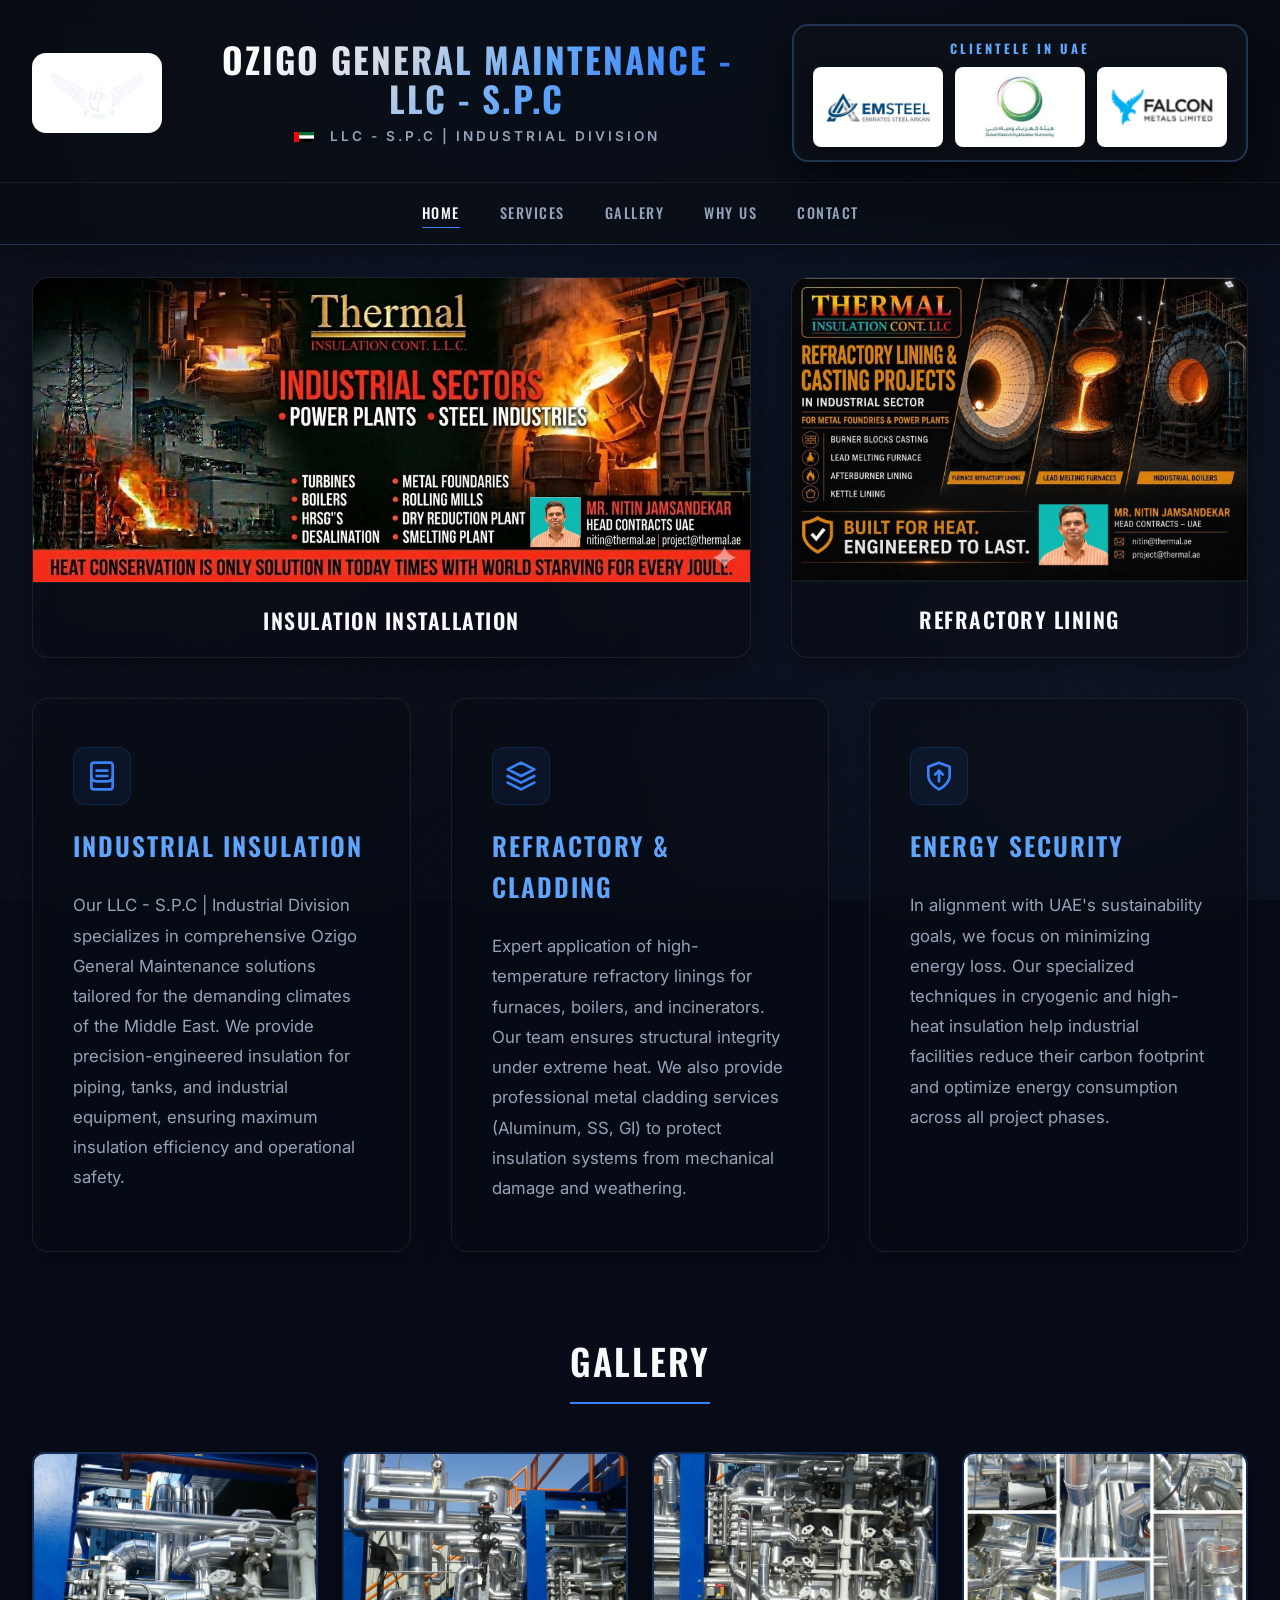
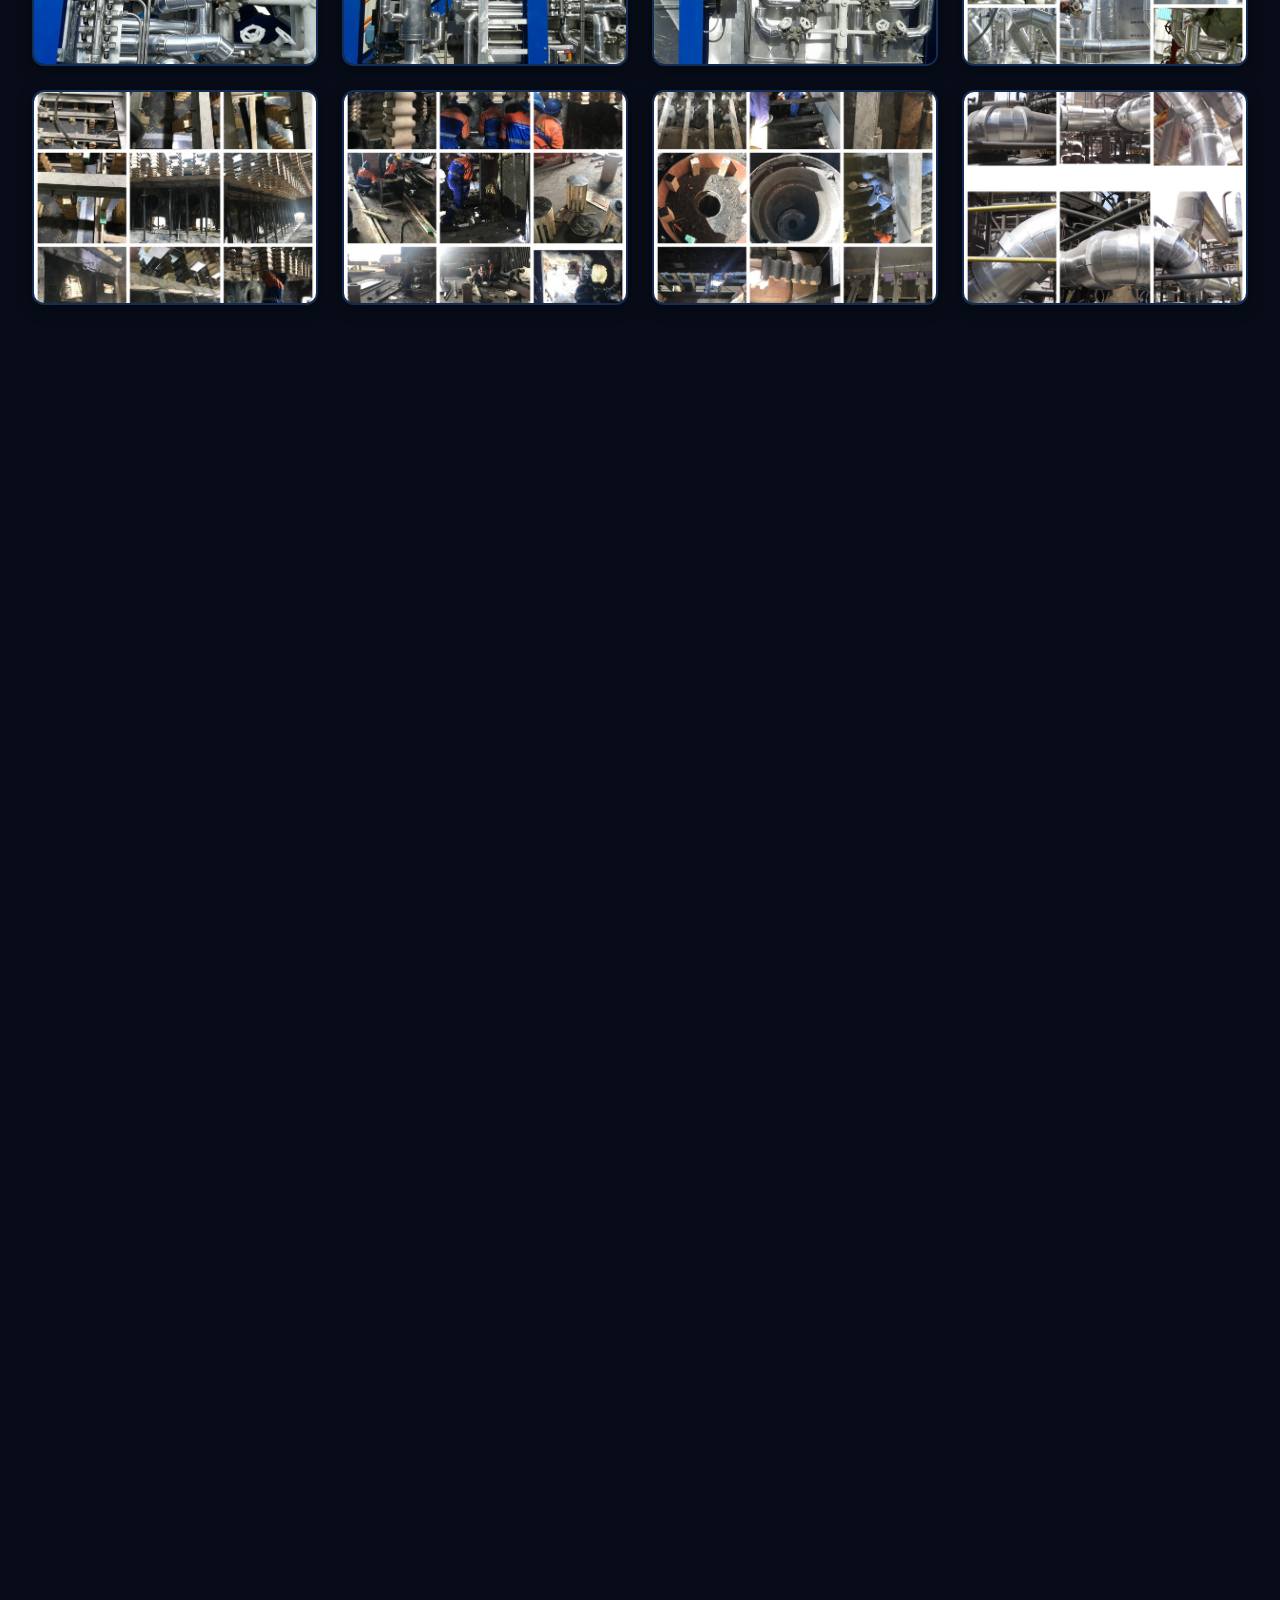
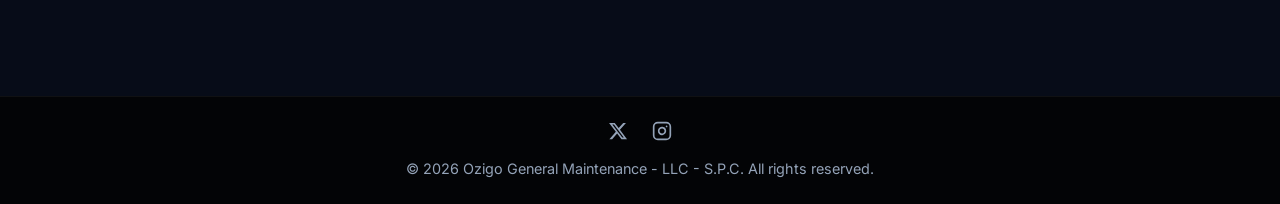
==== index.html @ 001d4d8a "Initialize Ozigo Website with Navy, Steel Blue, and Silver theme" ====
<!DOCTYPE html>
<html lang="en">
<head>
  <meta charset="UTF-8" />
  <meta name="viewport" content="width=device-width, initial-scale=1.0" />
  <meta name="description" content="Ozigo General Maintenance - LLC - S.P.C. Industrial Division. Premier specialists in industrial insulation, metal cladding, and refractory linings across Dubai, Sharjah, and Abu Dhabi." />
  <meta name="keywords" content="Ozigo General Maintenance, Refractory Lining UAE, Nitin Jamsandekar, Metal Cladding Sharjah, Industrial Insulation Abu Dhabi, Energy Security UAE" />
  <link rel="canonical" href="https://ozigo-projects-uae.vercel.app/" />
  
  <!-- Open Graph / Social -->
  <meta property="og:title" content="Ozigo General Maintenance - LLC - S.P.C — Leading UAE Industrial Projects" />
  <meta property="og:description" content="Specialists in precision industrial insulation, cladding, and refractory linings for energy security." />
  <meta property="og:url" content="https://ozigo-projects-uae.vercel.app/" />
  <meta property="og:type" content="website" />
  
  <script type="application/ld+json">
  {
    "@context": "https://schema.org",
    "@type": "LocalBusiness",
    "name": "Ozigo General Maintenance - LLC - S.P.C",
    "description": "Specialists in insulation installation, cladding, and refractory linings in the UAE.",
    "url": "https://ozigo-projects-uae.vercel.app/",
    "telephone": "+971-58-576-4602",
    "address": {
      "@type": "PostalAddress",
      "addressLocality": "Abu Dhabi",
      "addressCountry": "AE"
    },
    "founder": {
      "@type": "Person",
      "name": "Nitin Chandrakant Jamsandekar"
    }
  }
  </script>
  
  <title>Ozigo General Maintenance - LLC - S.P.C — UAE Projects</title>
  <link rel="preconnect" href="https://fonts.googleapis.com">
  <link rel="preconnect" href="https://fonts.gstatic.com" crossorigin>
  <link href="https://fonts.googleapis.com/css2?family=Inter:wght@300;400;500;600;700&family=Oswald:wght@400;600;700&family=Playfair+Display:ital,wght@0,400;0,600;1,400&display=swap" rel="stylesheet">
  <link rel="stylesheet" href="styles.css" />
  <link rel="icon" type="image/jpeg" href="images/ozigo-logo.png" />
</head>
<body>

  <!-- HEADER -->
  <header class="site-header">
    <div class="container header-inner">
      <div class="logo-circle">
        <img src="images/ozigo-logo.png" alt="Ozigo General Maintenance - LLC - S.P.C logo" />
      </div>
      <div class="header-text">
        <h1 class="company-name">Ozigo General Maintenance - LLC - S.P.C</h1>
        <div class="division-title">
          <span class="flag-badge"><svg class="uae-flag" xmlns="http://www.w3.org/2000/svg" viewBox="0 0 24 12" width="20" height="10" style="display: inline-block; vertical-align: middle; margin-right: 6px; border-radius: 1px; box-shadow: 0 1px 2px rgba(0,0,0,0.15);"><rect width="24" height="12" fill="#fff"/><rect x="6" width="18" height="4" fill="#00732F"/><rect x="6" y="8" width="18" height="4" fill="#000000"/><rect width="6" height="12" fill="#FF0000"/></svg></span> LLC - S.P.C | Industrial Division
        </div>
      </div>
      <div class="clientele-box">
        <h2 class="clientele-title">CLIENTELE IN UAE</h2>
        <div class="clientele-logos">
          <img src="images/emsteel.jpg" alt="EMSTEEL" class="logo-emsteel" />
          <img src="images/dewa.png" alt="Dubai Electricity & Water Authority (DEWA)" class="logo-dewa" />
          <img src="images/falcon.png" alt="Falcon Metals" class="logo-falcon" />
        </div>
      </div>
    </div>
    <nav class="main-nav container">
      <a href="#home">Home</a>
      <a href="#services">Services</a>
      <a href="#gallery">Gallery</a>
      <a href="#why-us">Why Us</a>
      <a href="#contact">Contact</a>
    </nav>
  </header>

  <!-- BANNERS -->
  <section id="home" class="banners">
    <article class="banner banner-1">
      <div class="banner-img-wrap">
        <img src="insulation.jpg" alt="" aria-hidden="true" class="banner-img-bg" />
        <img src="insulation.jpg" alt="Industrial pipe insulation installation in UAE" class="banner-img" />
      </div>
      <h2>Insulation Installation</h2>
    </article>

    <article class="banner banner-2">
      <div class="banner-img-wrap">
        <img src="refractory.jpg" alt="" aria-hidden="true" class="banner-img-bg" />
        <img src="refractory.jpg" alt="High-temperature refractory lining for industrial furnaces" class="banner-img" />
      </div>
      <h2>Refractory Lining</h2>
    </article>
  </section>

  <!-- EXPERTISE SECTION -->
  <section id="services" class="expertise-details container reveal">
    <div class="expertise-grid">
      <div class="expertise-item">
        <div class="expertise-icon">
          <svg viewBox="0 0 24 24" width="32" height="32" fill="none" stroke="currentColor" stroke-width="2" stroke-linecap="round" stroke-linejoin="round">
            <path d="M4 12V4c0-1.1.9-2 2-2h12c1.1 0 2 .9 2 2v8M4 12c0 2.2 1.8 4 4 4h8c2.2 0 4-1.8 4-4M4 12v8c0 1.1.9 2 2 2h12c1.1 0 2-.9 2-2v-8" />
            <line x1="8" y1="8" x2="16" y2="8" />
            <line x1="8" y1="12" x2="16" y2="12" />
          </svg>
        </div>
        <h3>Industrial Insulation</h3>
        <p>Our LLC - S.P.C | Industrial Division specializes in comprehensive Ozigo General Maintenance solutions tailored for the demanding climates of the Middle East. We provide precision-engineered insulation for piping, tanks, and industrial equipment, ensuring maximum insulation efficiency and operational safety.</p>
      </div>
      <div class="expertise-item">
        <div class="expertise-icon">
          <svg viewBox="0 0 24 24" width="32" height="32" fill="none" stroke="currentColor" stroke-width="2" stroke-linecap="round" stroke-linejoin="round">
            <path d="M12 2L2 7l10 5 10-5-10-5zM2 17l10 5 10-5M2 12l10 5 10-5" />
          </svg>
        </div>
        <h3>Refractory & Cladding</h3>
        <p>Expert application of high-temperature refractory linings for furnaces, boilers, and incinerators. Our team ensures structural integrity under extreme heat. We also provide professional metal cladding services (Aluminum, SS, GI) to protect insulation systems from mechanical damage and weathering.</p>
      </div>
      <div class="expertise-item">
        <div class="expertise-icon">
          <svg viewBox="0 0 24 24" width="32" height="32" fill="none" stroke="currentColor" stroke-width="2" stroke-linecap="round" stroke-linejoin="round">
            <path d="M12 22s8-4 8-10V5l-8-3-8 3v7c0 6 8 10 8 10z" />
            <path d="M12 8v8M9 11l3-3 3 3" />
          </svg>
        </div>
        <h3>Energy Security</h3>
        <p>In alignment with UAE's sustainability goals, we focus on minimizing energy loss. Our specialized techniques in cryogenic and high-heat insulation help industrial facilities reduce their carbon footprint and optimize energy consumption across all project phases.</p>
      </div>
    </div>
  </section>

  <!-- GALLERY SECTION -->
  <section id="gallery" class="project-gallery container reveal">
    <h2 class="gallery-title">Gallery</h2>
    <div class="gallery-grid">
      <div class="gallery-item">
        <img src="images/insuapp1.jpeg" alt="Pipe Insulation Cladding" />
      </div>
      <div class="gallery-item">
        <img src="images/insuapp2.jpeg" alt="Ductwork Cladding" />
      </div>
      <div class="gallery-item">
        <img src="images/insuapp3.jpeg" alt="High-Temp Insulation" />
      </div>
      <div class="gallery-item">
        <img src="images/insuapp4.jpeg" alt="Vessel & Tank Insulation" />
      </div>
      <div class="gallery-item">
        <img src="images/insuapp5.jpeg" alt="Industrial Heat Shielding" />
      </div>
      <div class="gallery-item">
        <img src="images/insuapp6.jpeg" alt="Cryogenic Insulation" />
      </div>
      <div class="gallery-item">
        <img src="images/insuapp7.jpeg" alt="Refractory Backing Layer" />
      </div>
      <div class="gallery-item">
        <img src="images/insuapp8.jpeg" alt="Quality Inspection" />
      </div>
    </div>
  </section>

  <!-- WHY CHOOSE US -->
  <section id="why-us" class="why-us container reveal">
    <h2>Why Choose Us?</h2>
    <ul class="why-bullets">
      <li>
        <div class="bullet-icon">
          <svg viewBox="0 0 24 24" width="16" height="16" fill="none" stroke="currentColor" stroke-width="3" stroke-linecap="round" stroke-linejoin="round">
            <polyline points="20 6 9 17 4 12"></polyline>
          </svg>
        </div>
        <div class="bullet-content">
          <span class="bullet-title">Technical Precision:</span> Every project is executed following international standards (ASTM/BS) ensuring long-term durability and performance.
        </div>
      </li>
      <li>
        <div class="bullet-icon">
          <svg viewBox="0 0 24 24" width="16" height="16" fill="none" stroke="currentColor" stroke-width="3" stroke-linecap="round" stroke-linejoin="round">
            <polyline points="20 6 9 17 4 12"></polyline>
          </svg>
        </div>
        <div class="bullet-content">
          <span class="bullet-title">Regional Expertise:</span> Deep understanding of the UAE industrial landscape, from Sharjah to Abu Dhabi, providing localized logistics and support.
        </div>
      </li>
      <li>
        <div class="bullet-icon">
          <svg viewBox="0 0 24 24" width="16" height="16" fill="none" stroke="currentColor" stroke-width="3" stroke-linecap="round" stroke-linejoin="round">
            <polyline points="20 6 9 17 4 12"></polyline>
          </svg>
        </div>
        <div class="bullet-content">
          <span class="bullet-title">Safety First:</span> Strict adherence to HSE protocols, ensuring that all site work is performed with zero-incident goals.
        </div>
      </li>
    </ul>
  </section>

  <!-- WRITE-UP -->
  <section class="write-up reveal">
    <blockquote class="message">
      <svg class="quote-icon" viewBox="0 0 24 24" width="40" height="40" fill="currentColor">
        <path d="M14.017 21v-7.391c0-5.704 3.731-9.57 8.983-10.609l.995 2.151c-2.432.918-3.995 2.638-3.995 5.849h4v10h-9.983zm-14.017 0v-7.391c0-5.704 3.748-9.57 9-10.609l.996 2.154c-2.433.917-4 2.636-4 5.846h4v10h-10z"/>
      </svg>
      <p>
        In an era where global energy security is fragile and <em>"every joule counts,"</em>
        the strategic implementation of insulation, cladding, and refractory linings is no longer
        just a maintenance requirement &mdash; it is a critical
        <span class="emph">economic and environmental imperative.</span>
      </p>
      <footer class="attribution">
        <span class="attribution-line"></span>
        Nitin Jamsandekar
      </footer>
    </blockquote>
  </section>

  <!-- STATISTICS BAR -->
  <section class="stats-bar container reveal">
    <div class="stats-grid">
      <div class="stat-item">
        <span class="stat-number">20+</span>
        <span class="stat-label">Years in UAE</span>
      </div>
      <div class="stat-divider"></div>
      <div class="stat-item">
        <span class="stat-number">100%</span>
        <span class="stat-label">HSE Compliance</span>
      </div>
      <div class="stat-divider"></div>
      <div class="stat-item">
        <span class="stat-number">100%</span>
        <span class="stat-label">Trained Crew</span>
      </div>
    </div>
  </section>

  <!-- CONTACTS / BUSINESS CARDS -->
  <section id="contact" class="contacts reveal">
    <div class="business-card">
      <img src="nitin-jamsandekar.jpg" alt="Mr. Nitin Jamsandekar" class="card-photo" />
      <div class="card-info">
        <h3>Mr. Nitin Jamsandekar</h3>
        <p class="card-role">Head — Contracts, UAE</p>
        <p class="card-contact">
          <svg viewBox="0 0 24 24" width="14" height="14" fill="none" stroke="currentColor" stroke-width="2" stroke-linecap="round" stroke-linejoin="round" class="contact-icon">
            <path d="M4 4h16c1.1 0 2 .9 2 2v12c0 1.1-.9 2-2 2H4c-1.1 0-2-.9-2-2V6c0-1.1.9-2 2-2z"></path>
            <polyline points="22,6 12,13 2,6"></polyline>
          </svg>
          <a href="mailto:Nitin.cj@ozigo-uae.com">Nitin.cj@ozigo-uae.com</a>
        </p>
      </div>
    </div>

    <div class="business-card">
      <img src="images/ozigo-logo.png" alt="Ozigo General Maintenance - LLC - S.P.C" class="card-photo card-photo-logo" />
      <div class="card-info">
        <h3>Project Coordinator</h3>
        <p class="card-role">Administrative Accountant</p>
        <p class="card-contact">
          <svg viewBox="0 0 24 24" width="14" height="14" fill="none" stroke="currentColor" stroke-width="2" stroke-linecap="round" stroke-linejoin="round" class="contact-icon">
            <path d="M4 4h16c1.1 0 2 .9 2 2v12c0 1.1-.9 2-2 2H4c-1.1 0-2-.9-2-2V6c0-1.1.9-2 2-2z"></path>
            <polyline points="22,6 12,13 2,6"></polyline>
          </svg>
          <a href="mailto:project@ozigo-uae.com">project@ozigo-uae.com</a>
        </p>
      </div>
    </div>
  </section>


  <!-- FOOTER -->
  <footer class="site-footer">
    <div class="footer-socials">
      <a href="https://x.com/OzigoMaintenance" target="_blank" rel="noopener" aria-label="X (Twitter)">
        <svg viewBox="0 0 24 24" width="20" height="20" fill="currentColor">
          <path d="M18.244 2.25h3.308l-7.227 8.26 8.502 11.24H16.17l-5.214-6.817L4.99 21.75H1.68l7.73-8.835L1.254 2.25H8.08l4.713 6.231zm-1.161 17.52h1.833L7.084 4.126H5.117z"/>
        </svg>
      </a>
      <a href="https://www.instagram.com/ozigomaintenance/" target="_blank" rel="noopener" aria-label="Instagram">
        <svg viewBox="0 0 24 24" width="20" height="20" fill="none" stroke="currentColor" stroke-width="2" stroke-linecap="round" stroke-linejoin="round">
          <rect x="2" y="2" width="20" height="20" rx="5" ry="5"></rect>
          <path d="M16 11.37A4 4 0 1 1 12.63 8 4 4 0 0 1 16 11.37z"></path>
          <line x1="17.5" y1="6.5" x2="17.51" y2="6.5"></line>
        </svg>
      </a>
    </div>
    <p>&copy; <span id="year"></span> Ozigo General Maintenance - LLC - S.P.C. All rights reserved.</p>
  </footer>

  <!-- SCROLL TO TOP -->
  <button id="scrollToTop" class="scroll-to-top" aria-label="Scroll to top">
    <svg viewBox="0 0 24 24" width="24" height="24">
      <path d="M12 4l-8 8h6v8h4v-8h6z" fill="currentColor"/>
    </svg>
  </button>

  <script>
    document.getElementById('year').textContent = new Date().getFullYear();
    
    // Smooth scroll and active link highlights
    const navLinks = document.querySelectorAll('.main-nav a');
    const sections = document.querySelectorAll('section[id]');

    navLinks.forEach(anchor => {
      anchor.addEventListener('click', function(e) {
        e.preventDefault();
        const targetId = this.getAttribute('href');
        const targetSection = document.querySelector(targetId);
        
        if (targetSection) {
          window.scrollTo({
            top: targetSection.offsetTop - 20, // small padding at the top
            behavior: 'smooth'
          });
        }
      });
    });

    // IntersectionObserver for active section highlights on scroll
    const observerOptions = {
      root: null,
      rootMargin: '-20% 0px -60% 0px',
      threshold: 0
    };

    const observer = new IntersectionObserver((entries) => {
      entries.forEach(entry => {
        if (entry.isIntersecting) {
          const id = entry.target.getAttribute('id');
          navLinks.forEach(link => {
            if (link.getAttribute('href') === `#${id}`) {
              link.classList.add('active');
            } else {
              link.classList.remove('active');
            }
          });
        }
      });
    }, observerOptions);

    sections.forEach(section => observer.observe(section));

    // Scroll to top functionality
    const scrollTopBtn = document.getElementById('scrollToTop');
    window.addEventListener('scroll', () => {
      if (window.scrollY > 300) {
        scrollTopBtn.classList.add('show');
      } else {
        scrollTopBtn.classList.remove('show');
      }
    });
    
    scrollTopBtn.addEventListener('click', () => {
      window.scrollTo({
        top: 0,
        behavior: 'smooth'
      });
    });

    // Reveal animation observer
    const revealObserver = new IntersectionObserver((entries) => {
      entries.forEach(entry => {
        if (entry.isIntersecting) {
          entry.target.classList.add('active');
        }
      });
    }, { threshold: 0.1 });

    document.querySelectorAll('.reveal').forEach(el => revealObserver.observe(el));

    // Interactive Card Spotlight Glow Follower
    document.querySelectorAll('.banner, .expertise-item, .business-card').forEach(card => {
      card.addEventListener('mousemove', e => {
        const rect = card.getBoundingClientRect();
        const x = e.clientX - rect.left;
        const y = e.clientY - rect.top;
        card.style.setProperty('--mouse-x', `${x}px`);
        card.style.setProperty('--mouse-y', `${y}px`);
      });
    });

    // Lightbox Functionality
    const lightbox = document.getElementById('lightbox');
    const lightboxImg = document.getElementById('lightbox-img');
    const lightboxCaption = document.getElementById('lightbox-caption');
    const closeBtn = document.querySelector('.lightbox-close');

    document.querySelectorAll('.gallery-item').forEach(item => {
      item.addEventListener('click', () => {
        const img = item.querySelector('img');
        const caption = img.alt;
        lightboxImg.src = img.src;
        lightboxImg.alt = img.alt;
        lightboxCaption.textContent = caption;
        lightbox.classList.add('show');
      });
    });

    closeBtn.addEventListener('click', () => {
      lightbox.classList.remove('show');
    });

    lightbox.addEventListener('click', (e) => {
      if (e.target === lightbox || e.target === closeBtn) {
        lightbox.classList.remove('show');
      }
    });
  </script>

  <!-- GALLERY LIGHTBOX -->
  <div id="lightbox" class="lightbox">
    <span class="lightbox-close">&times;</span>
    <img class="lightbox-content" id="lightbox-img" alt="" />
    <div id="lightbox-caption" class="lightbox-caption"></div>
  </div>
</body>
</html>
---- styles.css ----
/* === Design System & Variables === */
:root {
  --bg-deep: #070c18;
  --bg-panel: rgba(10, 18, 36, 0.75);
  --bg-card: rgba(16, 28, 54, 0.5);
  --border-soft: rgba(255, 255, 255, 0.06);
  --border-accent: rgba(96, 165, 250, 0.25);
  --text-main: #f8fafc;
  --text-dim: #94a3b8;
  --accent: #3b82f6;         /* Ozigo Steel Blue Accent */
  --accent-bright: #60a5fa;  /* Vibrant Steel Blue Accent */
  --accent-glow: rgba(59, 130, 246, 0.15);
  --font-sans: 'Inter', -apple-system, BlinkMacSystemFont, "Segoe UI", Roboto, sans-serif;
  --font-header: 'Oswald', sans-serif;
  --font-serif: 'Playfair Display', Georgia, serif;
  --transition-smooth: all 0.4s cubic-bezier(0.16, 1, 0.3, 1);
}

/* === Reset & Base === */
* {
  box-sizing: border-box;
  margin: 0;
  padding: 0;
}

html {
  scroll-behavior: smooth;
}

/* Custom Scrollbar */
::-webkit-scrollbar {
  width: 10px;
}

::-webkit-scrollbar-track {
  background: #04060c;
}

::-webkit-scrollbar-thumb {
  background: rgba(59, 130, 246, 0.25);
  border-radius: 5px;
  border: 2px solid #04060c;
  transition: var(--transition-smooth);
}

::-webkit-scrollbar-thumb:hover {
  background: rgba(59, 130, 246, 0.5);
}

body {
  font-family: var(--font-sans);
  background-color: #070c18;
  background-image: 
    radial-gradient(circle at 50% -20%, rgba(59, 130, 246, 0.12) 0%, transparent 55%),
    radial-gradient(circle at 15% 40%, rgba(148, 163, 184, 0.03) 0%, transparent 45%),
    radial-gradient(circle at 85% 75%, rgba(96, 165, 250, 0.05) 0%, transparent 50%),
    url("data:image/svg+xml,%3Csvg viewBox='0 0 250 250' xmlns='http://www.w3.org/2000/svg'%3E%3Cfilter id='noise'%3E%3CfeTurbulence type='fractalNoise' baseFrequency='0.8' numOctaves='3' stitchTiles='stitch'/%3E%3C/filter%3E%3Crect width='100%25' height='100%25' filter='url(%23noise)' opacity='0.02'/%3E%3C/svg%3E");
  background-attachment: fixed;
  color: var(--text-main);
  line-height: 1.6;
  min-height: 100vh;
  overflow-x: hidden;
}

h1, h2, h3, h4 {
  font-family: var(--font-header);
  font-weight: 600;
  letter-spacing: 1px;
}

/* === Layout container === */
.container {
  max-width: 1400px;
  width: 100%;
  margin: 0 auto;
  padding: 0 2rem;
}

/* === Header & Navigation === */
.site-header {
  background: rgba(8, 11, 16, 0.65);
  backdrop-filter: blur(12px);
  -webkit-backdrop-filter: blur(12px);
  border-bottom: 1px solid var(--border-accent);
  padding: 1.5rem 0 1rem;
  box-shadow: 0 4px 30px rgba(0, 0, 0, 0.5);
}

.header-inner {
  display: flex;
  align-items: center;
  justify-content: space-between;
  gap: 2rem;
}

.logo-circle {
  width: 130px;
  height: 80px;
  border-radius: 14px;
  border: 2px solid rgba(255, 255, 255, 0.1);
  overflow: hidden;
  flex-shrink: 0;
  background: #ffffff;
  display: flex;
  align-items: center;
  justify-content: center;
  transition: var(--transition-smooth);
}

.logo-circle:hover {
  border-color: var(--accent);
  box-shadow: 0 0 20px rgba(59, 130, 246, 0.3);
}

.logo-circle img {
  height: 80%;
  width: auto;
  object-fit: contain;
  display: block;
}

.header-text {
  display: flex;
  flex-direction: column;
  align-items: center;
  text-align: center;
}

.company-name {
  background: linear-gradient(135deg, #ffffff 10%, #cbd5e1 35%, #60a5fa 60%, #3b82f6 85%, #1d4ed8 100%);
  -webkit-background-clip: text;
  -webkit-text-fill-color: transparent;
  color: var(--accent);
  font-size: 2.2rem;
  letter-spacing: 2px;
  text-transform: uppercase;
  margin-bottom: 0.25rem;
  font-weight: 800;
  line-height: 1.1;
  font-family: var(--font-header);
  display: inline-block;
  text-align: center;
  transition: var(--transition-smooth);
}

.company-name:hover {
  text-shadow: 0 0 25px rgba(59, 130, 246, 0.3);
}

.division-title {
  font-family: var(--font-sans);
  font-weight: 600;
  font-size: 0.85rem;
  letter-spacing: 3px;
  text-transform: uppercase;
  line-height: 1.2;
  margin-top: 0.25rem;
  display: inline-flex;
  align-items: center;
  gap: 0.6rem;
  color: var(--text-dim);
}

.flag-badge {
  font-size: 1.25rem;
  vertical-align: middle;
  line-height: 1;
}

/* === Hero Intro Section === */
.hero-section {
  padding-top: 4.5rem;
  padding-bottom: 1.5rem;
}

.hero-intro {
  text-align: center;
  max-width: 960px;
  margin: 0 auto 3.5rem;
}

.hero-eyebrow {
  font-family: var(--font-header);
  font-size: 1rem;
  color: var(--accent);
  text-transform: uppercase;
  letter-spacing: 4px;
  margin-bottom: 0.85rem;
  display: inline-block;
  font-weight: 600;
}

.hero-main-text {
  font-size: 1.45rem;
  color: var(--text-main);
  line-height: 1.6;
  font-family: var(--font-sans);
  font-weight: 300;
  letter-spacing: 0.5px;
  text-shadow: 0 2px 10px rgba(0, 0, 0, 0.4);
}

.main-nav {
  display: flex;
  justify-content: center;
  gap: 2.5rem;
  margin-top: 1.25rem;
  border-top: 1px solid rgba(255, 255, 255, 0.06);
  padding-top: 0.85rem;
}

.main-nav a {
  color: var(--text-dim);
  text-decoration: none;
  font-family: var(--font-header);
  text-transform: uppercase;
  letter-spacing: 1.5px;
  font-size: 0.9rem;
  font-weight: 500;
  position: relative;
  padding: 0.25rem 0;
  transition: color 0.3s ease;
}

.main-nav a::after {
  content: "";
  position: absolute;
  bottom: 0;
  left: 0;
  width: 0;
  height: 1px;
  background: var(--accent);
  transition: width 0.3s ease;
}

.main-nav a:hover,
.main-nav a.active {
  color: var(--text-main);
}

.main-nav a:hover::after,
.main-nav a.active::after {
  width: 100%;
}

/* === Banners === */
.banners {
  display: grid;
  grid-template-columns: 2.357fr 1.499fr;
  gap: 2.5rem;
  padding: 2rem 2rem;
  max-width: 1400px;
  margin: 0 auto;
}

.banner {
  background: rgba(8, 11, 16, 0.45);
  backdrop-filter: blur(12px);
  -webkit-backdrop-filter: blur(12px);
  border: 1px solid rgba(255, 255, 255, 0.08);
  border-radius: 16px;
  overflow: hidden;
  box-shadow: 0 10px 30px rgba(0,0,0,0.4);
  display: flex;
  flex-direction: column;
  transition: var(--transition-smooth);
}

.banner:hover {
  transform: translateY(-6px);
  border-color: rgba(96, 165, 250, 0.45);
  box-shadow: 0 15px 45px -10px rgba(59, 130, 246, 0.28), 0 0 20px -5px rgba(148, 163, 184, 0.18);
  background: rgba(16, 28, 54, 0.55);
}

.banner-img-wrap {
  width: 100%;
  background: transparent;
  position: relative;
  overflow: hidden;
  border-radius: 16px 16px 0 0;
}

.banner-img {
  width: 100%;
  height: auto;
  display: block;
  z-index: 1;
  position: relative;
  border-radius: 16px 16px 0 0;
  transition: transform 0.6s cubic-bezier(0.16, 1, 0.3, 1);
}

.banner:hover .banner-img {
  transform: scale(1.04);
}

.banner:hover .banner-img {
  transform: scale(1.04);
}

.banner-img-bg {
  position: absolute;
  inset: 0;
  width: 100%;
  height: 100%;
  object-fit: cover;
  filter: blur(25px) brightness(0.7) saturate(1.2);
  transform: scale(1.3);
  z-index: 0;
  pointer-events: none;
}

.banner h2 {
  padding: 1.25rem;
  font-size: 1.35rem;
  letter-spacing: 1.5px;
  text-transform: uppercase;
  border-top: 1px solid var(--border-soft);
  text-align: center;
  color: var(--text-main);
  transition: var(--transition-smooth);
}

/* === Services / Expertise === */
.expertise-details {
  padding: 0.5rem 2rem 2rem;
}

.expertise-grid {
  display: grid;
  grid-template-columns: repeat(auto-fit, minmax(320px, 1fr));
  gap: 2.5rem;
}

.expertise-item {
  background: rgba(8, 11, 16, 0.45);
  backdrop-filter: blur(12px);
  -webkit-backdrop-filter: blur(12px);
  border: 1px solid rgba(255, 255, 255, 0.08);
  border-radius: 16px;
  padding: 3rem 2.5rem;
  box-shadow: 0 10px 30px rgba(0, 0, 0, 0.3);
  transition: var(--transition-smooth);
}

.expertise-item:hover {
  transform: translateY(-5px);
  border-color: rgba(96, 165, 250, 0.45);
  box-shadow: 0 15px 40px -10px rgba(59, 130, 246, 0.28), 0 0 20px -5px rgba(148, 163, 184, 0.18);
  background: rgba(16, 28, 54, 0.55);
}

.expertise-icon {
  color: var(--accent);
  margin-bottom: 1.25rem;
  display: inline-flex;
  align-items: center;
  justify-content: center;
  background: rgba(59, 130, 246, 0.08);
  padding: 0.75rem;
  border-radius: 12px;
  border: 1px solid rgba(59, 130, 246, 0.15);
  transition: var(--transition-smooth);
}

.expertise-item:hover .expertise-icon {
  color: var(--accent-bright);
  background: rgba(59, 130, 246, 0.15);
  border-color: var(--accent-bright);
  transform: scale(1.05);
}

.expertise-item h3 {
  color: var(--accent-bright);
  font-size: 1.6rem;
  margin-bottom: 1.5rem;
  text-transform: uppercase;
  letter-spacing: 2px;
}

.expertise-item p {
  color: var(--text-dim);
  font-size: 1.05rem;
  line-height: 1.8;
}

/* === Why Choose Us === */
.why-us {
  text-align: center;
  padding: 1rem 2rem 3rem;
}

.why-us h2 {
  display: inline-flex;
  align-items: center;
  justify-content: center;
  gap: 0.85rem;
  margin-bottom: 2rem;
  font-family: var(--font-header);
  font-size: 2.25rem;
  color: var(--text-main);
  text-transform: uppercase;
  letter-spacing: 2px;
  padding-bottom: 12px;
  border-bottom: 2px solid var(--accent);
}

.why-logo {
  height: 2.5rem;
  width: auto;
  border-radius: 6px;
  box-shadow: 0 0 12px rgba(59, 130, 246, 0.2);
}

.why-bullets {
  list-style-type: none;
  max-width: 960px;
  margin: 0 auto;
  padding: 0;
  display: flex;
  flex-direction: column;
  gap: 1.75rem;
}

.why-bullets li {
  display: flex;
  align-items: flex-start;
  gap: 1.5rem;
  padding: 1.75rem 2.25rem;
  background: rgba(8, 11, 16, 0.45);
  backdrop-filter: blur(12px);
  -webkit-backdrop-filter: blur(12px);
  border: 1px solid rgba(255, 255, 255, 0.08);
  border-radius: 16px;
  box-shadow: 0 8px 24px rgba(0,0,0,0.3);
  transition: var(--transition-smooth);
  text-align: left;
}

.why-bullets li:hover {
  transform: translateY(-4px);
  border-color: rgba(96, 165, 250, 0.4);
  box-shadow: 0 12px 35px rgba(59, 130, 246, 0.12);
  background: rgba(16, 28, 54, 0.55);
}

.bullet-icon {
  color: var(--accent);
  display: inline-flex;
  align-items: center;
  justify-content: center;
  background: rgba(59, 130, 246, 0.08);
  padding: 0.4rem;
  border-radius: 50%;
  border: 1px solid rgba(59, 130, 246, 0.15);
  flex-shrink: 0;
  margin-top: 0.15rem;
  transition: var(--transition-smooth);
}

.why-bullets li:hover .bullet-icon {
  color: #070c18;
  background: var(--accent-bright);
  border-color: var(--accent-bright);
  transform: scale(1.15) rotate(10deg);
  box-shadow: 0 0 15px rgba(59, 130, 246, 0.4);
}

.bullet-content {
  font-size: 1.05rem;
  color: var(--text-main);
  line-height: 1.7;
}

.bullet-title {
  color: var(--accent-bright);
  font-weight: 600;
  text-transform: uppercase;
  font-family: var(--font-header);
  margin-right: 0.75rem;
  letter-spacing: 1px;
}

/* === Testimonial / Write-up === */
.write-up {
  background:
    radial-gradient(ellipse at top right, rgba(59, 130, 246, 0.15) 0%, rgba(148, 163, 184, 0.05) 50%, transparent 100%),
    var(--bg-panel);
  border: 1px solid var(--border-soft);
  border-left: 4px solid var(--accent);
  border-radius: 16px;
  padding: 3.5rem 4rem 2.5rem;
  max-width: 1400px;
  margin: 0 auto 2rem;
  width: calc(100% - 4rem);
  box-shadow: 0 10px 30px rgba(0,0,0,0.4);
}

.message {
  position: relative;
}

.quote-icon {
  color: rgba(59, 130, 246, 0.15);
  margin-bottom: 1.5rem;
  display: block;
  margin-left: auto;
  margin-right: auto;
}

.message::before {
  content: "\201C";
  font-family: var(--font-serif);
  font-size: 7rem;
  line-height: 0.8;
  color: var(--accent);
  position: absolute;
  top: -1.25rem;
  left: 0;
  opacity: 0.4;
  pointer-events: none;
}

.message p {
  font-family: var(--font-serif);
  font-size: 1.5rem;
  line-height: 1.7;
  color: #f1f5f9;
  padding-left: 4.5rem;
}

.message p em {
  font-style: italic;
  color: var(--accent-bright);
}

.message p .emph {
  color: var(--accent-bright);
  font-weight: 600;
  font-style: italic;
}

.attribution {
  margin-top: 2rem;
  display: flex;
  align-items: center;
  justify-content: flex-end;
  gap: 1rem;
  font-family: var(--font-header);
  font-size: 0.9rem;
  letter-spacing: 3px;
  text-transform: uppercase;
  color: var(--accent-bright);
  font-weight: 600;
}

.attribution-line {
  display: inline-block;
  width: 48px;
  height: 1px;
  background: var(--accent);
  opacity: 0.7;
}

/* === Contacts / Business Cards === */
.contacts {
  display: grid;
  grid-template-columns: 1fr 1fr;
  gap: 2.5rem;
  padding: 0 2rem 3rem;
  max-width: 1400px;
  margin: 0 auto;
}

.business-card {
  background: rgba(8, 11, 16, 0.45);
  backdrop-filter: blur(12px);
  -webkit-backdrop-filter: blur(12px);
  border: 1px solid rgba(255, 255, 255, 0.08);
  border-left: 4px solid var(--accent);
  border-radius: 14px;
  padding: 1.5rem;
  display: flex;
  align-items: center;
  gap: 1.5rem;
  box-shadow: 0 10px 30px rgba(0,0,0,0.4);
  transition: var(--transition-smooth);
}

.business-card:hover {
  transform: translateY(-4px);
  border-color: rgba(96, 165, 250, 0.45);
  box-shadow: 0 15px 40px -10px rgba(59, 130, 246, 0.28), 0 0 20px -5px rgba(148, 163, 184, 0.18);
  background: rgba(16, 28, 54, 0.55);
}

.card-photo {
  width: 85px;
  height: 85px;
  border-radius: 12px;
  object-fit: cover;
  border: 2px solid var(--accent);
  flex-shrink: 0;
  background: #0f172a;
}

.card-photo-logo {
  width: 100px;
  height: 85px;
  border-radius: 12px;
  object-fit: contain;
  border: 2px solid var(--accent);
  background: #ffffff;
  padding: 6px;
}

.card-info {
  flex: 1;
}

.card-info h3 {
  color: var(--text-main);
  font-size: 1.25rem;
  margin-bottom: 0.25rem;
}

.card-role {
  color: var(--accent-bright);
  font-size: 0.85rem;
  text-transform: uppercase;
  letter-spacing: 1px;
  margin-bottom: 0.5rem;
}

.card-contact {
  font-size: 0.95rem;
}

.card-contact a {
  color: var(--text-dim);
  text-decoration: none;
  border-bottom: 1px dotted rgba(255, 255, 255, 0.2);
  transition: var(--transition-smooth);
}

.contact-icon {
  display: inline-block;
  vertical-align: middle;
  margin-right: 0.5rem;
  color: var(--accent);
  transition: var(--transition-smooth);
}

.business-card:hover .contact-icon {
  color: var(--accent-bright);
  transform: translateY(-1px);
}

.card-contact a:hover {
  color: var(--accent-bright);
  border-bottom-color: var(--accent);
}

/* === Clientele Panel === */
.clientele-box {
  margin-left: auto;
  background: rgba(13, 18, 25, 0.9);
  border: 2px solid var(--border-accent);
  border-radius: 16px;
  padding: 0.8rem 1.2rem;
  display: flex;
  flex-direction: column;
  align-items: center;
  gap: 0.5rem;
  box-shadow: 0 15px 40px rgba(0, 0, 0, 0.6);
  max-width: 600px;
  transition: var(--transition-smooth);
}

.clientele-box:hover {
  border-color: var(--accent-bright);
  box-shadow: 0 0 30px rgba(59, 130, 246, 0.3);
  transform: translateY(-3px);
}

.clientele-title {
  font-family: var(--font-header);
  font-size: 0.8rem;
  font-weight: 700;
  letter-spacing: 3px;
  color: var(--accent-bright);
  text-transform: uppercase;
  margin: 0;
  text-align: center;
}

.clientele-logos {
  display: flex;
  align-items: center;
  justify-content: center;
  gap: 0.75rem;
  flex-wrap: nowrap;
}

.clientele-logos img {
  width: 130px;
  height: 80px;
  object-fit: contain;
  opacity: 1;
  transition: var(--transition-smooth);
  background: #ffffff;
  border-radius: 8px;
  border: 1px solid rgba(255, 255, 255, 0.2);
  box-shadow: 0 6px 15px rgba(0,0,0,0.4);
}

.clientele-logos img.logo-emsteel {
  padding: 8px 12px;
}

.clientele-logos img.logo-dewa {
  padding: 2px 4px;
}

.clientele-logos img.logo-falcon {
  padding: 8px 12px;
}

.clientele-logos img:hover {
  transform: scale(1.05);
  box-shadow: 0 12px 25px rgba(0,0,0,0.6);
  border-color: var(--accent);
}


/* === Scroll to Top Button === */
.scroll-to-top {
  position: fixed;
  bottom: 2rem;
  right: 2rem;
  width: 50px;
  height: 50px;
  background: var(--accent);
  color: #000;
  border: none;
  border-radius: 50%;
  cursor: pointer;
  display: flex;
  align-items: center;
  justify-content: center;
  box-shadow: 0 4px 15px rgba(0,0,0,0.4);
  opacity: 0;
  visibility: hidden;
  transition: var(--transition-smooth);
  z-index: 1000;
}

.scroll-to-top.show {
  opacity: 1;
  visibility: visible;
}

.scroll-to-top:hover {
  background: var(--accent-bright);
  transform: translateY(-4px) scale(1.05);
  box-shadow: 0 6px 20px rgba(59, 130, 246, 0.3);
}

.scroll-to-top svg {
  transition: transform 0.3s ease;
}

.scroll-to-top:hover svg {
  transform: translateY(-2px);
}

/* === Footer === */
.site-footer {
  background: #030406;
  color: var(--text-dim);
  text-align: center;
  padding: 1.5rem;
  font-size: 0.9rem;
  border-top: 1px solid rgba(255, 255, 255, 0.05);
}

.footer-socials {
  display: flex;
  justify-content: center;
  gap: 1.5rem;
  margin-bottom: 1rem;
}

.footer-socials a {
  color: var(--text-dim);
  transition: var(--transition-smooth);
  display: inline-flex;
  align-items: center;
  justify-content: center;
}

.footer-socials a:hover {
  color: var(--accent-bright);
  transform: scale(1.15);
}

/* === Section Scroll Offset === */
section {
  scroll-margin-top: 2rem;
}

/* === Mobile & Responsiveness === */
@media (max-width: 992px) {
  .header-inner {
    flex-direction: column;
    text-align: center;
    gap: 1.25rem;
  }
  .clientele-box {
    margin: 1rem auto 0;
    width: 100%;
    max-width: 500px;
  }
  .banners {
    grid-template-columns: 1fr;
    gap: 2rem;
    padding: 2rem 1.5rem;
  }
  .write-up {
    width: calc(100% - 3rem);
    padding: 2.5rem 2rem 2rem;
  }
  .message p {
    font-size: 1.25rem;
    padding-left: 0;
    margin-top: 2rem;
  }
  .message::before {
    font-size: 5rem;
    top: -2.5rem;
  }
  .contacts {
    grid-template-columns: 1fr;
    gap: 2rem;
    padding: 0 1.5rem 3rem;
  }
  .business-card {
    flex-direction: column;
    text-align: center;
    padding: 2rem 1.5rem;
  }
  .clientele-logos img {
    width: 100px;
    height: 65px;
  }
}

@media (max-width: 576px) {
  .division-title {
    font-size: 0.85rem;
    letter-spacing: 2px;
  }
  .company-name {
    font-size: 1.75rem;
    letter-spacing: 1px;
  }
  .main-nav {
    flex-wrap: wrap;
    gap: 0.8rem 1.2rem;
  }
}

/* === Project Gallery === */
.project-gallery {
  padding: 3rem 2rem 5rem;
  text-align: center;
}

.gallery-title {
  display: inline-flex;
  align-items: center;
  justify-content: center;
  margin-bottom: 3rem;
  font-family: var(--font-header);
  font-size: 2.25rem;
  color: var(--text-main);
  text-transform: uppercase;
  letter-spacing: 2px;
  padding-bottom: 12px;
  border-bottom: 2px solid var(--accent);
}

.gallery-grid {
  display: grid;
  grid-template-columns: repeat(4, 1fr);
  gap: 1.5rem;
}

@media (max-width: 992px) {
  .gallery-grid {
    grid-template-columns: repeat(2, 1fr);
  }
}

@media (max-width: 576px) {
  .gallery-grid {
    grid-template-columns: 1fr;
  }
}

.gallery-item {
  position: relative;
  border-radius: 12px;
  overflow: hidden;
  border: 2px solid rgba(59, 130, 246, 0.35); /* softer initial steel blue border */
  box-shadow: 0 4px 15px rgba(0, 0, 0, 0.4);
  aspect-ratio: 4 / 3; /* uniform shape */
  background: #000;
  transition: var(--transition-smooth);
  cursor: pointer;
}

.gallery-item img {
  width: 100%;
  height: 100%;
  object-fit: cover;
  display: block;
  transition: var(--transition-smooth);
}
.gallery-item:hover {
  transform: translateY(-5px) scale(1.02);
  border-color: var(--accent-bright);
  box-shadow: 0 8px 25px rgba(59, 130, 246, 0.3); /* glowing steel blue shadow */
}

.gallery-item:hover img {
  transform: scale(1.08);
}

/* === Scroll Reveal Animation === */
.reveal {
  opacity: 0;
  transform: translateY(20px);
  transition: opacity 0.8s cubic-bezier(0.16, 1, 0.3, 1), transform 0.8s cubic-bezier(0.16, 1, 0.3, 1);
}

.reveal.active {
  opacity: 1;
  transform: translateY(0);
}

/* === Card Spotlight Glow Follower === */
.banner, .expertise-item, .business-card {
  position: relative;
  overflow: hidden;
}

.banner::before, .expertise-item::before, .business-card::before {
  content: "";
  position: absolute;
  inset: 0;
  border-radius: inherit;
  background: radial-gradient(
    350px circle at var(--mouse-x, 0px) var(--mouse-y, 0px),
    rgba(59, 130, 246, 0.15),
    rgba(148, 163, 184, 0.08) 50%,
    transparent 100%
  );
  z-index: 0;
  opacity: 0;
  transition: opacity 0.5s ease;
  pointer-events: none;
}

.banner:hover::before, .expertise-item:hover::before, .business-card:hover::before {
  opacity: 1;
}

/* Ensure children are above the spotlight glow */
.banner-img-wrap, .banner h2,
.expertise-icon, .expertise-item h3, .expertise-item p,
.card-photo, .card-info {
  position: relative;
  z-index: 2;
}

/* === Gallery Lightbox === */
.lightbox {
  display: none;
  position: fixed;
  z-index: 9999;
  inset: 0;
  background-color: rgba(4, 6, 8, 0.95);
  backdrop-filter: blur(16px);
  -webkit-backdrop-filter: blur(16px);
  align-items: center;
  justify-content: center;
  flex-direction: column;
  opacity: 0;
  transition: opacity 0.4s ease;
}

.lightbox.show {
  display: flex;
  opacity: 1;
}

.lightbox-content {
  max-width: 85%;
  max-height: 80%;
  border-radius: 16px;
  border: 1px solid rgba(255, 255, 255, 0.1);
  box-shadow: 0 25px 50px -12px rgba(0, 0, 0, 0.5);
  transform: scale(0.95);
  transition: transform 0.4s cubic-bezier(0.16, 1, 0.3, 1);
}

.lightbox.show .lightbox-content {
  transform: scale(1);
}

.lightbox-close {
  position: absolute;
  top: 2rem;
  right: 2rem;
  color: var(--text-dim);
  font-size: 2.5rem;
  font-weight: 300;
  cursor: pointer;
  transition: var(--transition-smooth);
}

.lightbox-close:hover {
  color: var(--accent-bright);
  transform: scale(1.1);
}

.lightbox-caption {
  margin-top: 1.5rem;
  color: var(--text-main);
  font-family: var(--font-header);
  font-size: 1.1rem;
  letter-spacing: 1.5px;
  text-transform: uppercase;
}

/* === Diagnostic Glass Chamfer Sheen Sweep === */
.banner::after, .expertise-item::after, .business-card::after {
  content: "";
  position: absolute;
  top: 0;
  left: -150%;
  width: 50%;
  height: 100%;
  background: linear-gradient(
    90deg,
    transparent 0%,
    rgba(255, 255, 255, 0.08) 30%,
    rgba(255, 255, 255, 0.18) 50%,
    rgba(255, 255, 255, 0.08) 70%,
    transparent 100%
  );
  transform: skewX(-25deg);
  transition: none;
  z-index: 3;
  pointer-events: none;
}

.banner:hover::after, .expertise-item:hover::after, .business-card:hover::after {
  left: 150%;
  transition: left 0.85s cubic-bezier(0.16, 1, 0.3, 1);
}

/* === Statistics Bar Section === */
.stats-bar {
  margin-top: 1.5rem;
  margin-bottom: 2.5rem;
}

.stats-grid {
  display: flex;
  align-items: center;
  justify-content: space-around;
  background: rgba(8, 11, 16, 0.45);
  backdrop-filter: blur(12px);
  -webkit-backdrop-filter: blur(12px);
  border: 1px solid rgba(255, 255, 255, 0.08);
  border-radius: 16px;
  padding: 2rem;
  box-shadow: 0 10px 40px -10px rgba(0, 0, 0, 0.5), 0 0 1px 1px rgba(255, 255, 255, 0.05) inset;
}

.stat-item {
  display: flex;
  flex-direction: column;
  align-items: center;
  text-align: center;
}

.stat-number {
  font-family: var(--font-header);
  font-size: 2.75rem;
  color: var(--accent-bright);
  font-weight: 700;
  line-height: 1;
  margin-bottom: 0.5rem;
  text-shadow: 0 0 15px rgba(59, 130, 246, 0.25);
}

.stat-label {
  font-size: 0.85rem;
  color: var(--text-dim);
  text-transform: uppercase;
  letter-spacing: 1.5px;
  font-weight: 500;
}

.stat-divider {
  width: 1px;
  height: 44px;
  background: rgba(255, 255, 255, 0.08);
}

@media (max-width: 768px) {
  .stats-grid {
    flex-direction: column;
    gap: 2rem;
  }
  .stat-divider {
    display: none;
  }
}
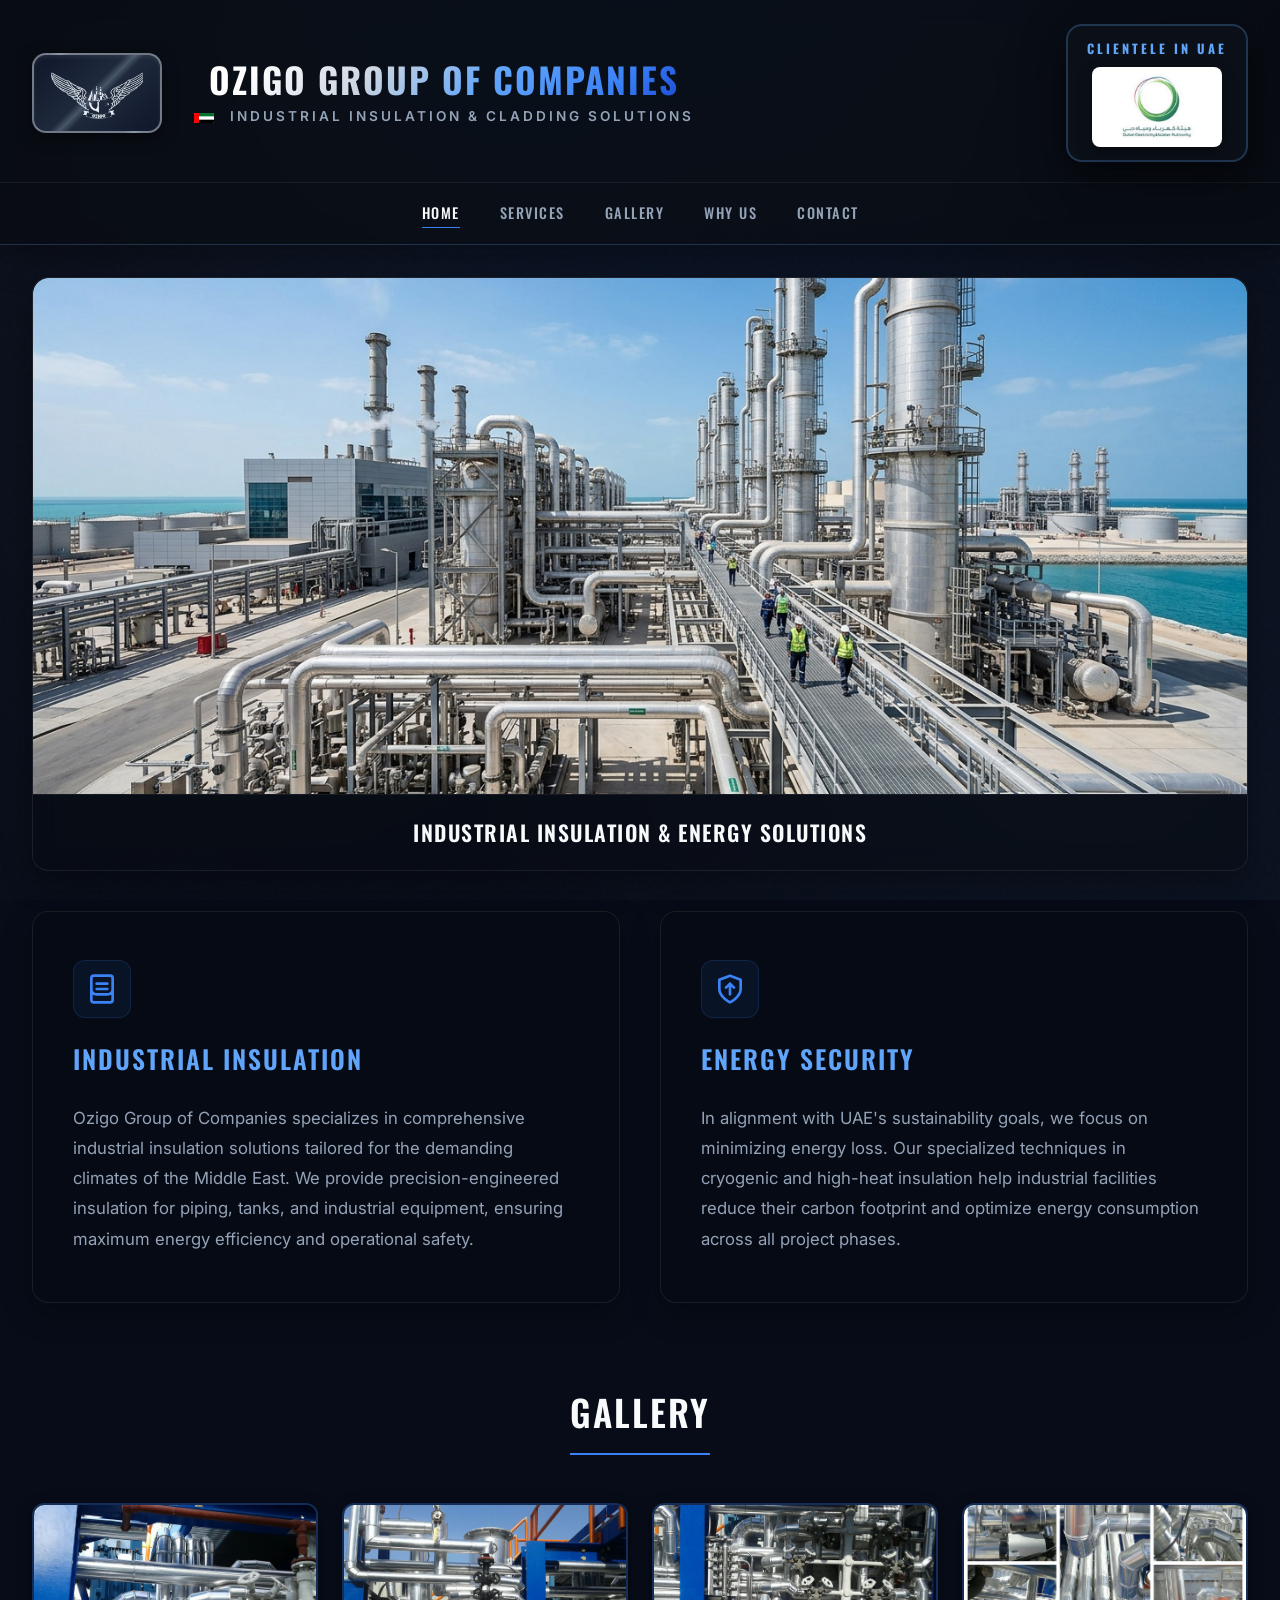
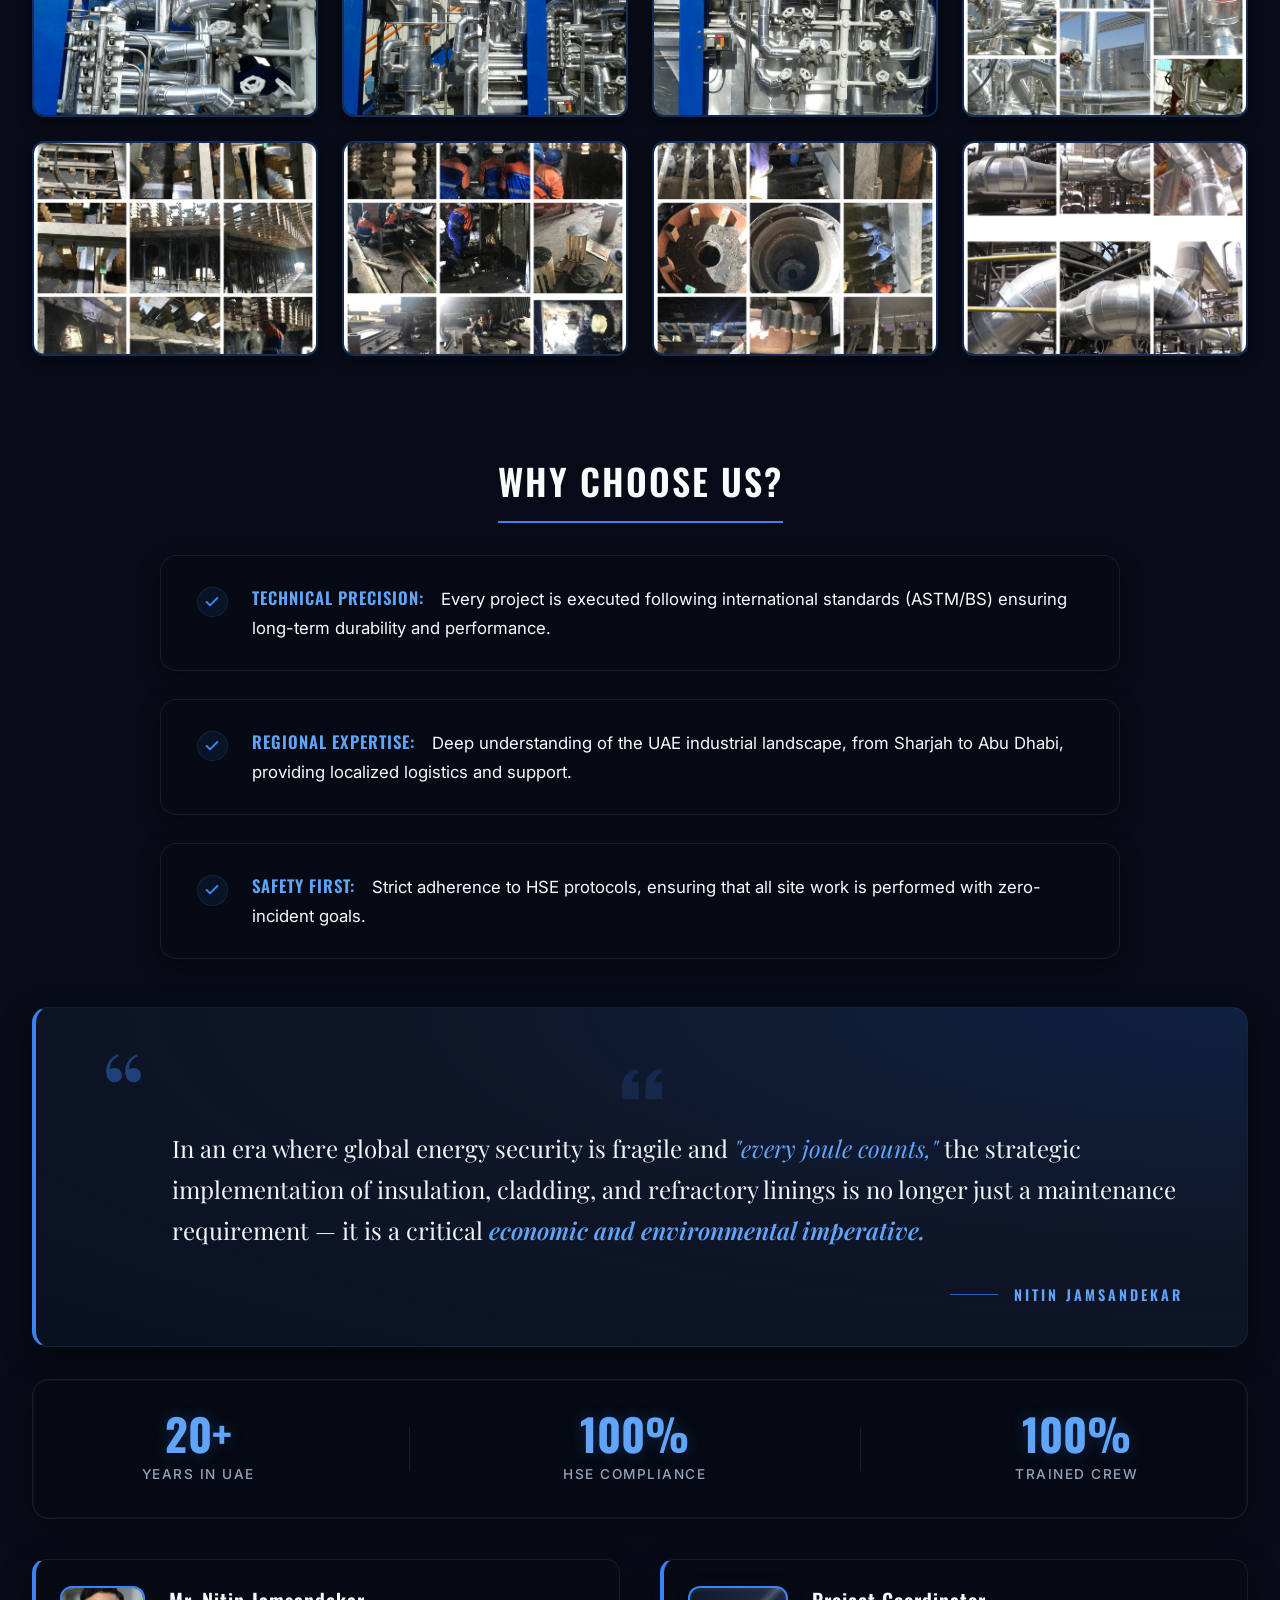
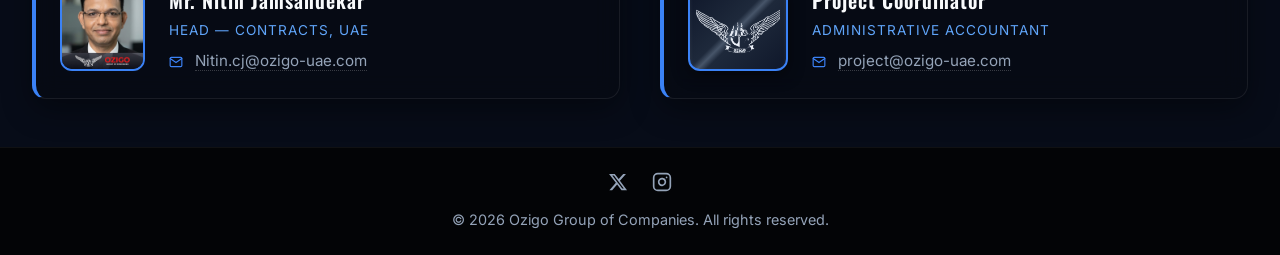
==== commit 8a023424: "Rebrand to Ozigo Group of Companies, clean clienteles, hide refractory, and use a professional, resp" ====
--- a/index.html
+++ b/index.html
@@ -3,13 +3,13 @@
 <head>
   <meta charset="UTF-8" />
   <meta name="viewport" content="width=device-width, initial-scale=1.0" />
-  <meta name="description" content="Ozigo General Maintenance - LLC - S.P.C. Industrial Division. Premier specialists in industrial insulation, metal cladding, and refractory linings across Dubai, Sharjah, and Abu Dhabi." />
-  <meta name="keywords" content="Ozigo General Maintenance, Refractory Lining UAE, Nitin Jamsandekar, Metal Cladding Sharjah, Industrial Insulation Abu Dhabi, Energy Security UAE" />
+  <meta name="description" content="Ozigo Group of Companies. Premier specialists in industrial insulation, metal cladding, and energy conservation across Dubai, Sharjah, and Abu Dhabi." />
+  <meta name="keywords" content="Ozigo Group of Companies, Nitin Jamsandekar, Metal Cladding Sharjah, Industrial Insulation Abu Dhabi, Energy Security UAE" />
   <link rel="canonical" href="https://ozigo-projects-uae.vercel.app/" />
   
   <!-- Open Graph / Social -->
-  <meta property="og:title" content="Ozigo General Maintenance - LLC - S.P.C — Leading UAE Industrial Projects" />
-  <meta property="og:description" content="Specialists in precision industrial insulation, cladding, and refractory linings for energy security." />
+  <meta property="og:title" content="Ozigo Group of Companies — Leading UAE Industrial Projects" />
+  <meta property="og:description" content="Specialists in precision industrial insulation, cladding, and energy conservation solutions." />
   <meta property="og:url" content="https://ozigo-projects-uae.vercel.app/" />
   <meta property="og:type" content="website" />
   
@@ -17,8 +17,8 @@
   {
     "@context": "https://schema.org",
     "@type": "LocalBusiness",
-    "name": "Ozigo General Maintenance - LLC - S.P.C",
-    "description": "Specialists in insulation installation, cladding, and refractory linings in the UAE.",
+    "name": "Ozigo Group of Companies",
+    "description": "Specialists in insulation installation, cladding, and energy conservation in the UAE.",
     "url": "https://ozigo-projects-uae.vercel.app/",
     "telephone": "+971-58-576-4602",
     "address": {
@@ -33,7 +33,7 @@
   }
   </script>
   
-  <title>Ozigo General Maintenance - LLC - S.P.C — UAE Projects</title>
+  <title>Ozigo Group of Companies — UAE Projects</title>
   <link rel="preconnect" href="https://fonts.googleapis.com">
   <link rel="preconnect" href="https://fonts.gstatic.com" crossorigin>
   <link href="https://fonts.googleapis.com/css2?family=Inter:wght@300;400;500;600;700&family=Oswald:wght@400;600;700&family=Playfair+Display:ital,wght@0,400;0,600;1,400&display=swap" rel="stylesheet">
@@ -46,20 +46,18 @@
   <header class="site-header">
     <div class="container header-inner">
       <div class="logo-circle">
-        <img src="images/ozigo-logo.png" alt="Ozigo General Maintenance - LLC - S.P.C logo" />
+        <img src="images/ozigo-logo.png" alt="Ozigo Group of Companies logo" />
       </div>
       <div class="header-text">
-        <h1 class="company-name">Ozigo General Maintenance - LLC - S.P.C</h1>
+        <h1 class="company-name">Ozigo Group of Companies</h1>
         <div class="division-title">
-          <span class="flag-badge"><svg class="uae-flag" xmlns="http://www.w3.org/2000/svg" viewBox="0 0 24 12" width="20" height="10" style="display: inline-block; vertical-align: middle; margin-right: 6px; border-radius: 1px; box-shadow: 0 1px 2px rgba(0,0,0,0.15);"><rect width="24" height="12" fill="#fff"/><rect x="6" width="18" height="4" fill="#00732F"/><rect x="6" y="8" width="18" height="4" fill="#000000"/><rect width="6" height="12" fill="#FF0000"/></svg></span> LLC - S.P.C | Industrial Division
+          <span class="flag-badge"><svg class="uae-flag" xmlns="http://www.w3.org/2000/svg" viewBox="0 0 24 12" width="20" height="10" style="display: inline-block; vertical-align: middle; margin-right: 6px; border-radius: 1px; box-shadow: 0 1px 2px rgba(0,0,0,0.15);"><rect width="24" height="12" fill="#fff"/><rect x="6" width="18" height="4" fill="#00732F"/><rect x="6" y="8" width="18" height="4" fill="#000000"/><rect width="6" height="12" fill="#FF0000"/></svg></span> Industrial Insulation & Cladding Solutions
         </div>
       </div>
       <div class="clientele-box">
         <h2 class="clientele-title">CLIENTELE IN UAE</h2>
         <div class="clientele-logos">
-          <img src="images/emsteel.jpg" alt="EMSTEEL" class="logo-emsteel" />
           <img src="images/dewa.png" alt="Dubai Electricity & Water Authority (DEWA)" class="logo-dewa" />
-          <img src="images/falcon.png" alt="Falcon Metals" class="logo-falcon" />
         </div>
       </div>
     </div>
@@ -76,13 +74,13 @@
   <section id="home" class="banners">
     <article class="banner banner-1">
       <div class="banner-img-wrap">
-        <img src="insulation.jpg" alt="" aria-hidden="true" class="banner-img-bg" />
-        <img src="insulation.jpg" alt="Industrial pipe insulation installation in UAE" class="banner-img" />
-      </div>
-      <h2>Insulation Installation</h2>
+        <img src="images/desalination_plant.jpg" alt="" aria-hidden="true" class="banner-img-bg" />
+        <img src="images/desalination_plant.jpg" alt="Industrial thermal desalination and power plant piping installation in UAE" class="banner-img" />
+      </div>
+      <h2>Industrial Insulation & Energy Solutions</h2>
     </article>
 
-    <article class="banner banner-2">
+    <article class="banner banner-2" style="display: none;">
       <div class="banner-img-wrap">
         <img src="refractory.jpg" alt="" aria-hidden="true" class="banner-img-bg" />
         <img src="refractory.jpg" alt="High-temperature refractory lining for industrial furnaces" class="banner-img" />
@@ -103,9 +101,9 @@
           </svg>
         </div>
         <h3>Industrial Insulation</h3>
-        <p>Our LLC - S.P.C | Industrial Division specializes in comprehensive Ozigo General Maintenance solutions tailored for the demanding climates of the Middle East. We provide precision-engineered insulation for piping, tanks, and industrial equipment, ensuring maximum insulation efficiency and operational safety.</p>
-      </div>
-      <div class="expertise-item">
+        <p>Ozigo Group of Companies specializes in comprehensive industrial insulation solutions tailored for the demanding climates of the Middle East. We provide precision-engineered insulation for piping, tanks, and industrial equipment, ensuring maximum energy efficiency and operational safety.</p>
+      </div>
+      <div class="expertise-item" style="display: none;">
         <div class="expertise-icon">
           <svg viewBox="0 0 24 24" width="32" height="32" fill="none" stroke="currentColor" stroke-width="2" stroke-linecap="round" stroke-linejoin="round">
             <path d="M12 2L2 7l10 5 10-5-10-5zM2 17l10 5 10-5M2 12l10 5 10-5" />
@@ -252,7 +250,7 @@
     </div>
 
     <div class="business-card">
-      <img src="images/ozigo-logo.png" alt="Ozigo General Maintenance - LLC - S.P.C" class="card-photo card-photo-logo" />
+      <img src="images/ozigo-logo.png" alt="Ozigo Group of Companies" class="card-photo card-photo-logo" />
       <div class="card-info">
         <h3>Project Coordinator</h3>
         <p class="card-role">Administrative Accountant</p>
@@ -284,7 +282,7 @@
         </svg>
       </a>
     </div>
-    <p>&copy; <span id="year"></span> Ozigo General Maintenance - LLC - S.P.C. All rights reserved.</p>
+    <p>&copy; <span id="year"></span> Ozigo Group of Companies. All rights reserved.</p>
   </footer>
 
   <!-- SCROLL TO TOP -->
--- a/styles.css
+++ b/styles.css
@@ -97,10 +97,11 @@
   width: 130px;
   height: 80px;
   border-radius: 14px;
-  border: 2px solid rgba(255, 255, 255, 0.1);
+  border: 2px solid rgba(226, 232, 240, 0.45);
   overflow: hidden;
   flex-shrink: 0;
-  background: #ffffff;
+  background: linear-gradient(135deg, #0f172a 0%, #1e293b 45%, #475569 50%, #1e293b 55%, #0f172a 100%);
+  box-shadow: inset 0 2px 4px rgba(255, 255, 255, 0.08), 0 4px 15px rgba(0, 0, 0, 0.5);
   display: flex;
   align-items: center;
   justify-content: center;
@@ -246,7 +247,7 @@
 /* === Banners === */
 .banners {
   display: grid;
-  grid-template-columns: 2.357fr 1.499fr;
+  grid-template-columns: 1fr;
   gap: 2.5rem;
   padding: 2rem 2rem;
   max-width: 1400px;
@@ -275,6 +276,7 @@
 
 .banner-img-wrap {
   width: 100%;
+  aspect-ratio: 2.35 / 1;
   background: transparent;
   position: relative;
   overflow: hidden;
@@ -283,7 +285,8 @@
 
 .banner-img {
   width: 100%;
-  height: auto;
+  height: 100%;
+  object-fit: cover;
   display: block;
   z-index: 1;
   position: relative;
@@ -611,7 +614,8 @@
   border-radius: 12px;
   object-fit: contain;
   border: 2px solid var(--accent);
-  background: #ffffff;
+  background: linear-gradient(135deg, #0f172a 0%, #1e293b 45%, #475569 50%, #1e293b 55%, #0f172a 100%);
+  box-shadow: inset 0 2px 4px rgba(255, 255, 255, 0.08), 0 4px 15px rgba(0, 0, 0, 0.5);
   padding: 6px;
 }
 
@@ -826,6 +830,9 @@
     grid-template-columns: 1fr;
     gap: 2rem;
     padding: 2rem 1.5rem;
+  }
+  .banner-img-wrap {
+    aspect-ratio: 16 / 9;
   }
   .write-up {
     width: calc(100% - 3rem);
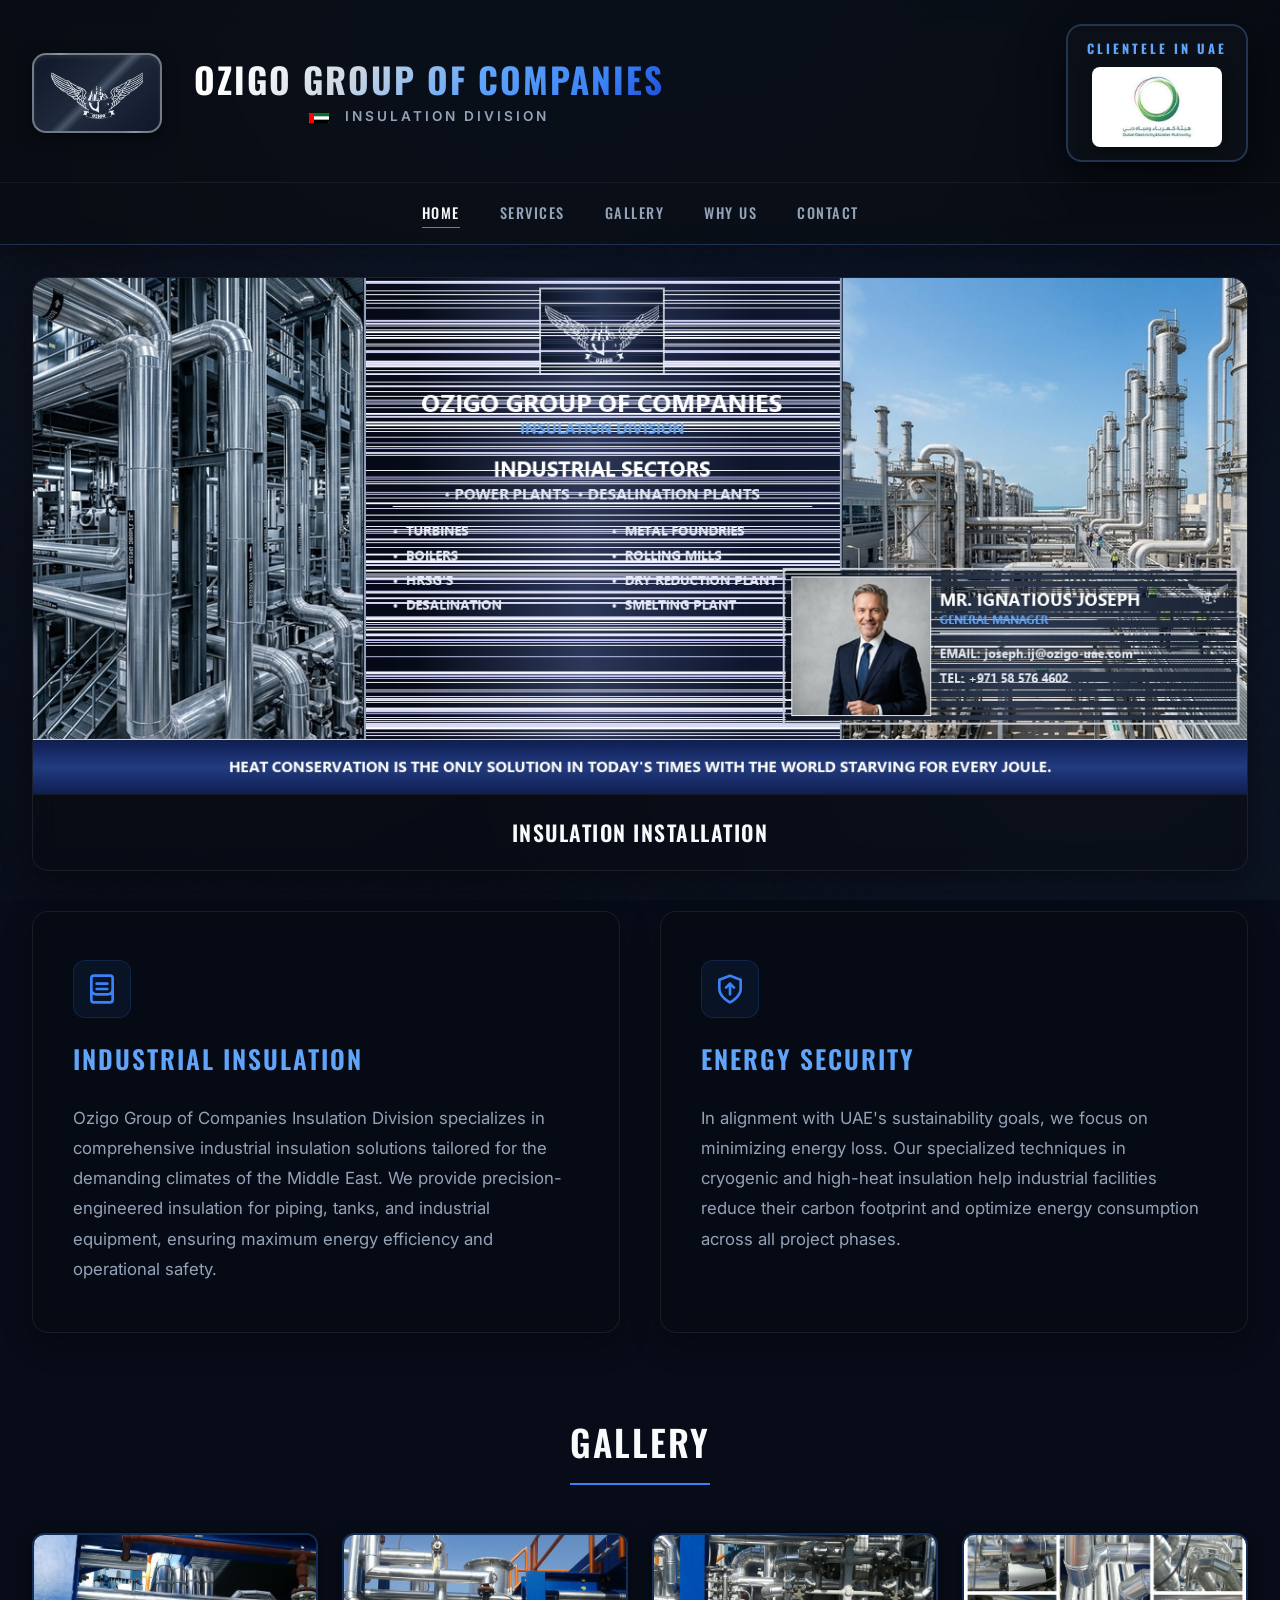
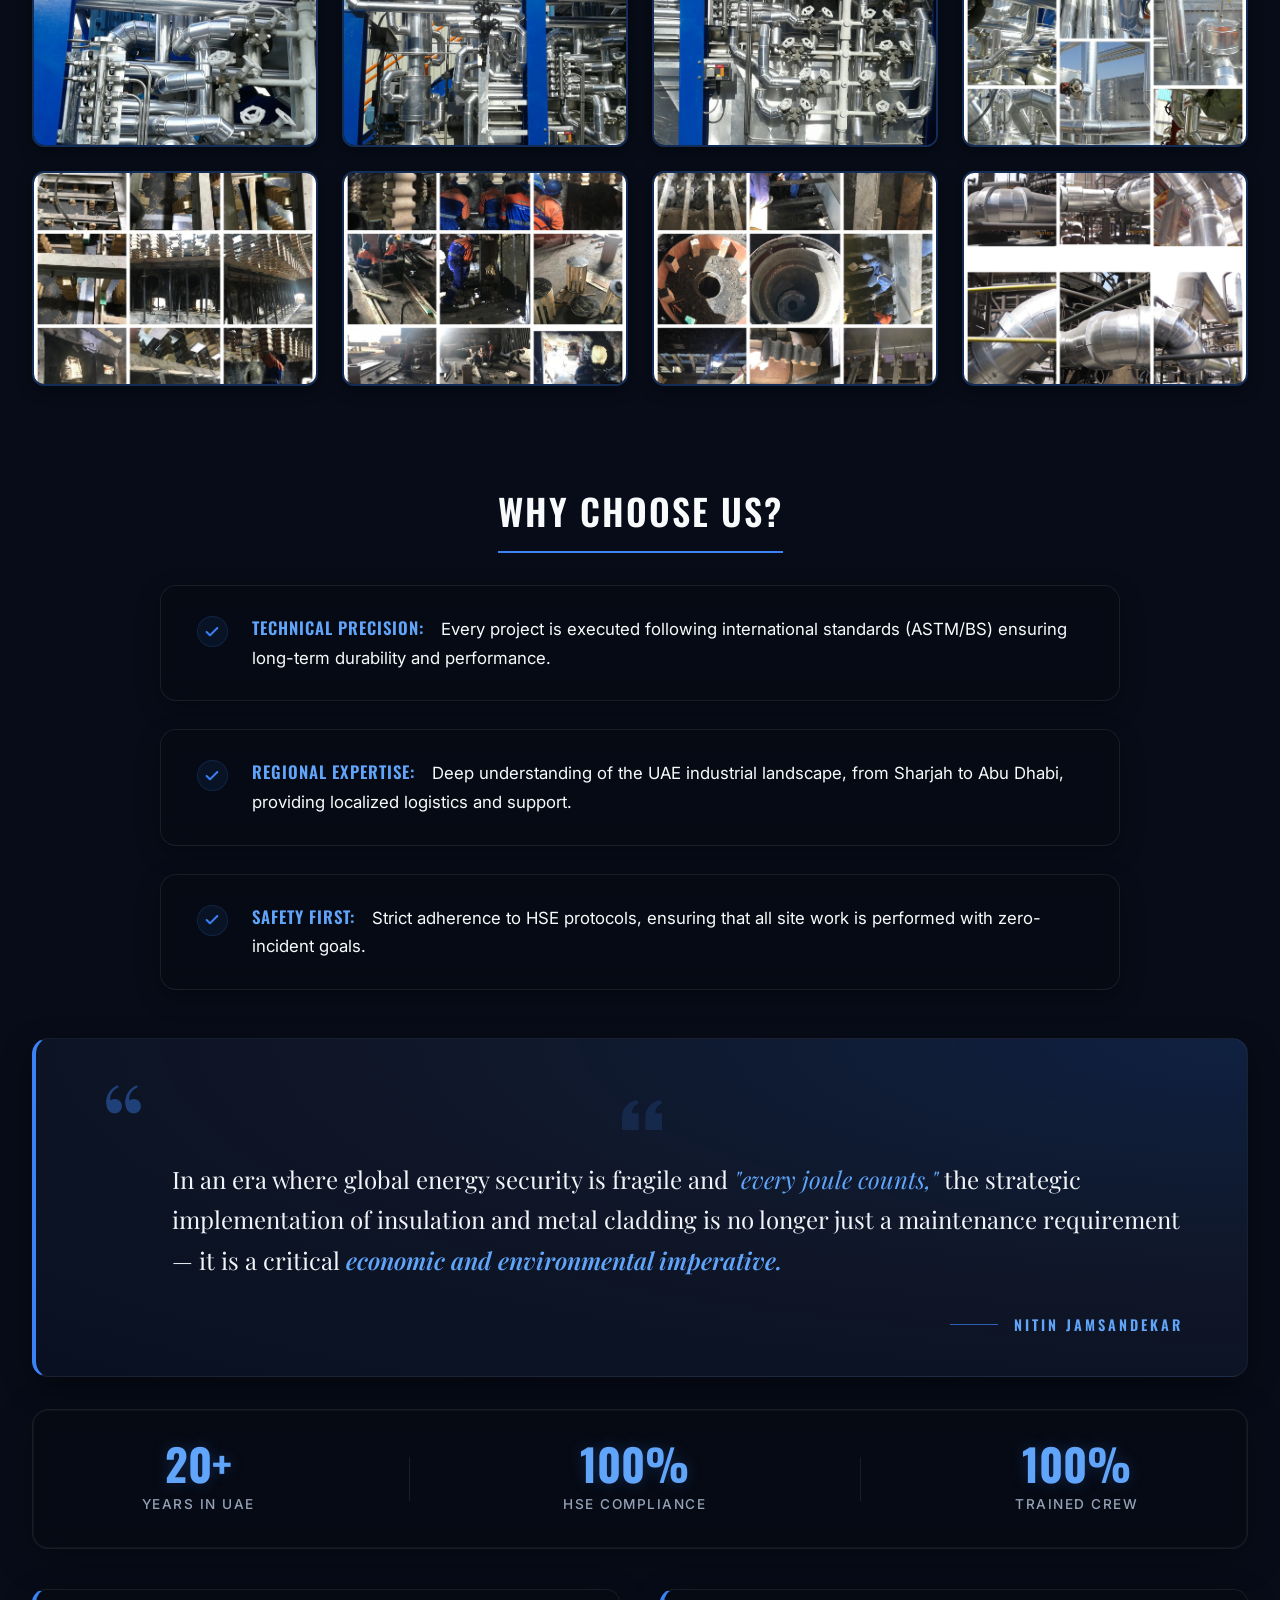
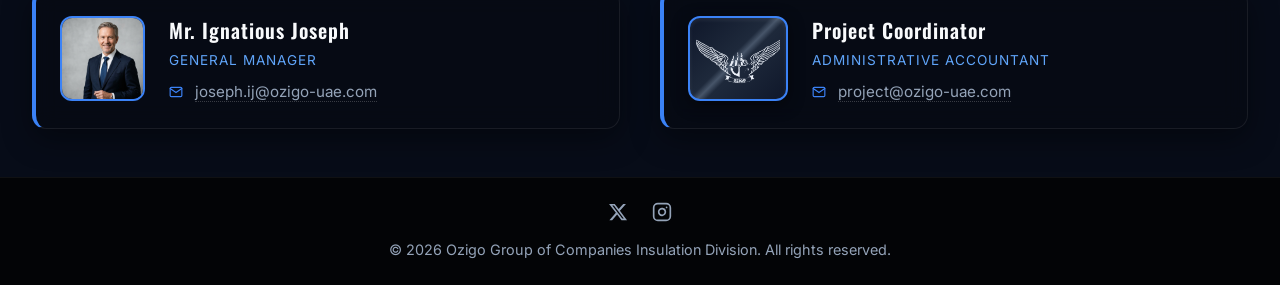
==== commit 748a424f: "Rebrand to Ozigo Group of Companies Insulation Division, insert Ignatious Joseph as GM, update banne" ====
--- a/index.html
+++ b/index.html
@@ -3,12 +3,12 @@
 <head>
   <meta charset="UTF-8" />
   <meta name="viewport" content="width=device-width, initial-scale=1.0" />
-  <meta name="description" content="Ozigo Group of Companies. Premier specialists in industrial insulation, metal cladding, and energy conservation across Dubai, Sharjah, and Abu Dhabi." />
-  <meta name="keywords" content="Ozigo Group of Companies, Nitin Jamsandekar, Metal Cladding Sharjah, Industrial Insulation Abu Dhabi, Energy Security UAE" />
+  <meta name="description" content="Ozigo Group of Companies Insulation Division. Premier specialists in industrial insulation, metal cladding, and energy conservation across Dubai, Sharjah, and Abu Dhabi." />
+  <meta name="keywords" content="Ozigo Group of Companies Insulation Division, Nitin Jamsandekar, Metal Cladding Sharjah, Industrial Insulation Abu Dhabi, Energy Security UAE" />
   <link rel="canonical" href="https://ozigo-projects-uae.vercel.app/" />
   
   <!-- Open Graph / Social -->
-  <meta property="og:title" content="Ozigo Group of Companies — Leading UAE Industrial Projects" />
+  <meta property="og:title" content="Ozigo Group of Companies Insulation Division — Leading UAE Industrial Projects" />
   <meta property="og:description" content="Specialists in precision industrial insulation, cladding, and energy conservation solutions." />
   <meta property="og:url" content="https://ozigo-projects-uae.vercel.app/" />
   <meta property="og:type" content="website" />
@@ -17,7 +17,7 @@
   {
     "@context": "https://schema.org",
     "@type": "LocalBusiness",
-    "name": "Ozigo Group of Companies",
+    "name": "Ozigo Group of Companies Insulation Division",
     "description": "Specialists in insulation installation, cladding, and energy conservation in the UAE.",
     "url": "https://ozigo-projects-uae.vercel.app/",
     "telephone": "+971-58-576-4602",
@@ -33,7 +33,7 @@
   }
   </script>
   
-  <title>Ozigo Group of Companies — UAE Projects</title>
+  <title>Ozigo Group of Companies Insulation Division — UAE Projects</title>
   <link rel="preconnect" href="https://fonts.googleapis.com">
   <link rel="preconnect" href="https://fonts.gstatic.com" crossorigin>
   <link href="https://fonts.googleapis.com/css2?family=Inter:wght@300;400;500;600;700&family=Oswald:wght@400;600;700&family=Playfair+Display:ital,wght@0,400;0,600;1,400&display=swap" rel="stylesheet">
@@ -46,12 +46,12 @@
   <header class="site-header">
     <div class="container header-inner">
       <div class="logo-circle">
-        <img src="images/ozigo-logo.png" alt="Ozigo Group of Companies logo" />
+        <img src="images/ozigo-logo.png" alt="Ozigo Group of Companies Insulation Division logo" />
       </div>
       <div class="header-text">
         <h1 class="company-name">Ozigo Group of Companies</h1>
         <div class="division-title">
-          <span class="flag-badge"><svg class="uae-flag" xmlns="http://www.w3.org/2000/svg" viewBox="0 0 24 12" width="20" height="10" style="display: inline-block; vertical-align: middle; margin-right: 6px; border-radius: 1px; box-shadow: 0 1px 2px rgba(0,0,0,0.15);"><rect width="24" height="12" fill="#fff"/><rect x="6" width="18" height="4" fill="#00732F"/><rect x="6" y="8" width="18" height="4" fill="#000000"/><rect width="6" height="12" fill="#FF0000"/></svg></span> Industrial Insulation & Cladding Solutions
+          <span class="flag-badge"><svg class="uae-flag" xmlns="http://www.w3.org/2000/svg" viewBox="0 0 24 12" width="20" height="10" style="display: inline-block; vertical-align: middle; margin-right: 6px; border-radius: 1px; box-shadow: 0 1px 2px rgba(0,0,0,0.15);"><rect width="24" height="12" fill="#fff"/><rect x="6" width="18" height="4" fill="#00732F"/><rect x="6" y="8" width="18" height="4" fill="#000000"/><rect width="6" height="12" fill="#FF0000"/></svg></span> Insulation Division
         </div>
       </div>
       <div class="clientele-box">
@@ -74,18 +74,10 @@
   <section id="home" class="banners">
     <article class="banner banner-1">
       <div class="banner-img-wrap">
-        <img src="images/desalination_plant.jpg" alt="" aria-hidden="true" class="banner-img-bg" />
-        <img src="images/desalination_plant.jpg" alt="Industrial thermal desalination and power plant piping installation in UAE" class="banner-img" />
-      </div>
-      <h2>Industrial Insulation & Energy Solutions</h2>
-    </article>
-
-    <article class="banner banner-2" style="display: none;">
-      <div class="banner-img-wrap">
-        <img src="refractory.jpg" alt="" aria-hidden="true" class="banner-img-bg" />
-        <img src="refractory.jpg" alt="High-temperature refractory lining for industrial furnaces" class="banner-img" />
-      </div>
-      <h2>Refractory Lining</h2>
+        <img src="images/insulation.jpg" alt="" aria-hidden="true" class="banner-img-bg" />
+        <img src="images/insulation.jpg" alt="Ozigo Group of Companies Insulation Division Banner" class="banner-img" />
+      </div>
+      <h2>Insulation Installation</h2>
     </article>
   </section>
 
@@ -101,16 +93,7 @@
           </svg>
         </div>
         <h3>Industrial Insulation</h3>
-        <p>Ozigo Group of Companies specializes in comprehensive industrial insulation solutions tailored for the demanding climates of the Middle East. We provide precision-engineered insulation for piping, tanks, and industrial equipment, ensuring maximum energy efficiency and operational safety.</p>
-      </div>
-      <div class="expertise-item" style="display: none;">
-        <div class="expertise-icon">
-          <svg viewBox="0 0 24 24" width="32" height="32" fill="none" stroke="currentColor" stroke-width="2" stroke-linecap="round" stroke-linejoin="round">
-            <path d="M12 2L2 7l10 5 10-5-10-5zM2 17l10 5 10-5M2 12l10 5 10-5" />
-          </svg>
-        </div>
-        <h3>Refractory & Cladding</h3>
-        <p>Expert application of high-temperature refractory linings for furnaces, boilers, and incinerators. Our team ensures structural integrity under extreme heat. We also provide professional metal cladding services (Aluminum, SS, GI) to protect insulation systems from mechanical damage and weathering.</p>
+        <p>Ozigo Group of Companies Insulation Division specializes in comprehensive industrial insulation solutions tailored for the demanding climates of the Middle East. We provide precision-engineered insulation for piping, tanks, and industrial equipment, ensuring maximum energy efficiency and operational safety.</p>
       </div>
       <div class="expertise-item">
         <div class="expertise-icon">
@@ -148,7 +131,7 @@
         <img src="images/insuapp6.jpeg" alt="Cryogenic Insulation" />
       </div>
       <div class="gallery-item">
-        <img src="images/insuapp7.jpeg" alt="Refractory Backing Layer" />
+        <img src="images/insuapp7.jpeg" alt="Insulation Backing Layer" />
       </div>
       <div class="gallery-item">
         <img src="images/insuapp8.jpeg" alt="Quality Inspection" />
@@ -201,7 +184,7 @@
       </svg>
       <p>
         In an era where global energy security is fragile and <em>"every joule counts,"</em>
-        the strategic implementation of insulation, cladding, and refractory linings is no longer
+        the strategic implementation of insulation and metal cladding is no longer
         just a maintenance requirement &mdash; it is a critical
         <span class="emph">economic and environmental imperative.</span>
       </p>
@@ -235,22 +218,22 @@
   <!-- CONTACTS / BUSINESS CARDS -->
   <section id="contact" class="contacts reveal">
     <div class="business-card">
-      <img src="nitin-jamsandekar.jpg" alt="Mr. Nitin Jamsandekar" class="card-photo" />
+      <img src="images/ignatious.jpg" alt="Mr. Ignatious Joseph" class="card-photo" />
       <div class="card-info">
-        <h3>Mr. Nitin Jamsandekar</h3>
-        <p class="card-role">Head — Contracts, UAE</p>
+        <h3>Mr. Ignatious Joseph</h3>
+        <p class="card-role">General Manager</p>
         <p class="card-contact">
           <svg viewBox="0 0 24 24" width="14" height="14" fill="none" stroke="currentColor" stroke-width="2" stroke-linecap="round" stroke-linejoin="round" class="contact-icon">
             <path d="M4 4h16c1.1 0 2 .9 2 2v12c0 1.1-.9 2-2 2H4c-1.1 0-2-.9-2-2V6c0-1.1.9-2 2-2z"></path>
             <polyline points="22,6 12,13 2,6"></polyline>
           </svg>
-          <a href="mailto:Nitin.cj@ozigo-uae.com">Nitin.cj@ozigo-uae.com</a>
+          <a href="mailto:joseph.ij@ozigo-uae.com">joseph.ij@ozigo-uae.com</a>
         </p>
       </div>
     </div>
 
     <div class="business-card">
-      <img src="images/ozigo-logo.png" alt="Ozigo Group of Companies" class="card-photo card-photo-logo" />
+      <img src="images/ozigo-logo.png" alt="Ozigo Group of Companies Insulation Division" class="card-photo card-photo-logo" />
       <div class="card-info">
         <h3>Project Coordinator</h3>
         <p class="card-role">Administrative Accountant</p>
@@ -282,7 +265,7 @@
         </svg>
       </a>
     </div>
-    <p>&copy; <span id="year"></span> Ozigo Group of Companies. All rights reserved.</p>
+    <p>&copy; <span id="year"></span> Ozigo Group of Companies Insulation Division. All rights reserved.</p>
   </footer>
 
   <!-- SCROLL TO TOP -->
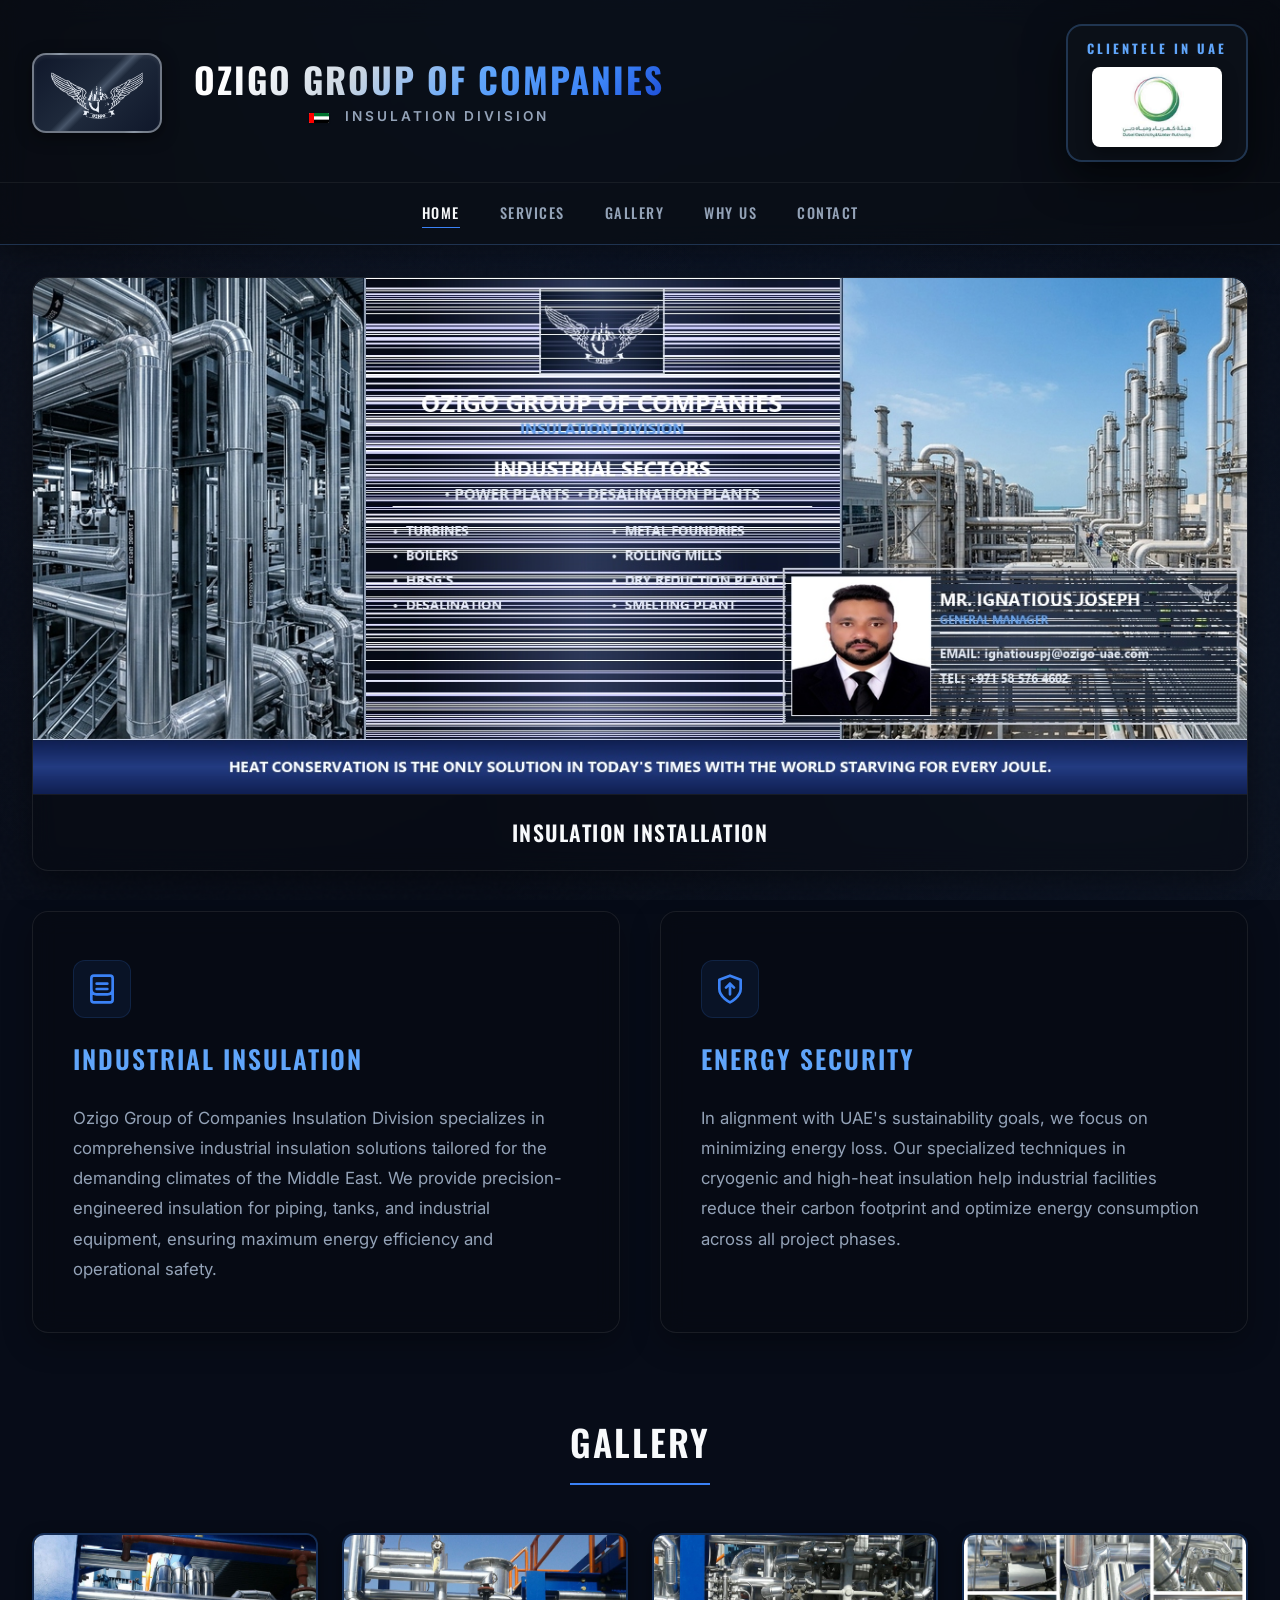
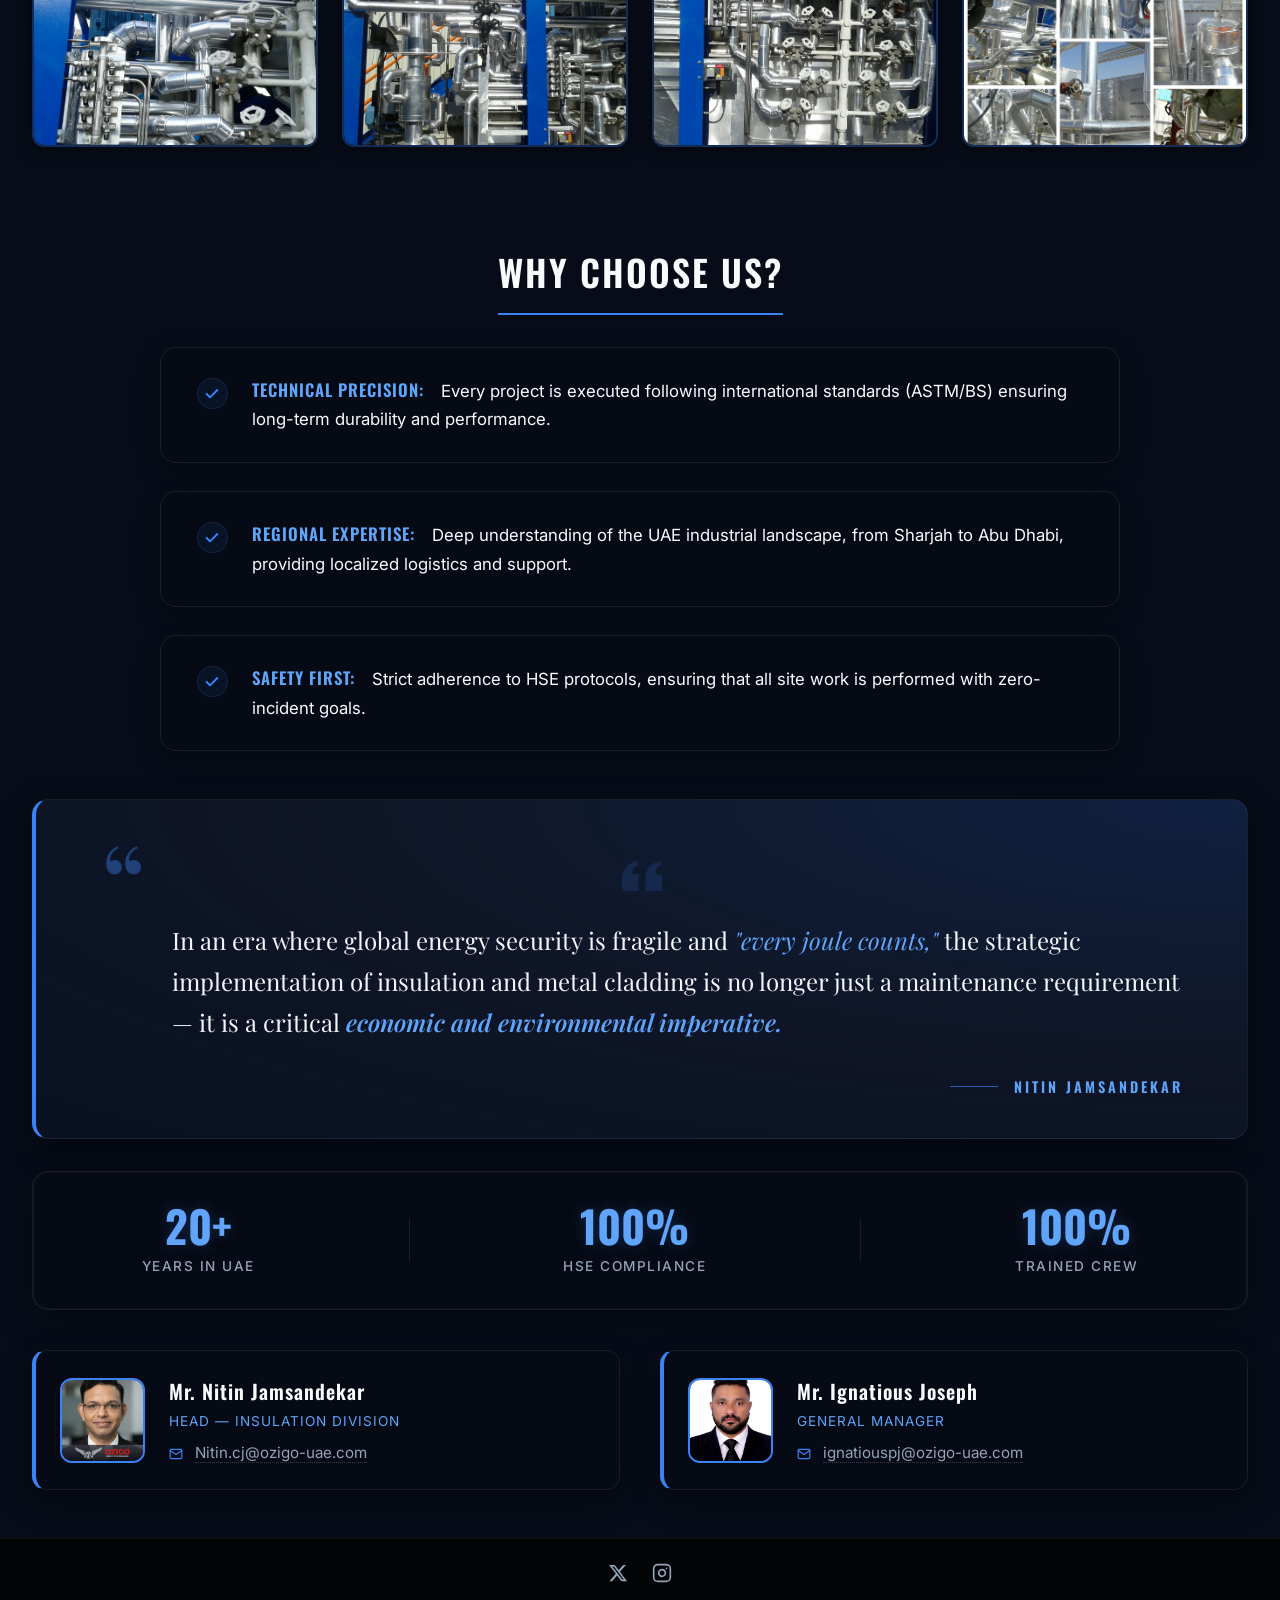
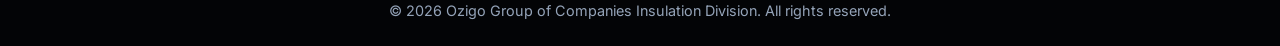
==== commit 4241eba6: "Update branding to Ozigo Group of Companies Insulation Division, update contact cards for Ignatious " ====
--- a/index.html
+++ b/index.html
@@ -124,18 +124,6 @@
       <div class="gallery-item">
         <img src="images/insuapp4.jpeg" alt="Vessel & Tank Insulation" />
       </div>
-      <div class="gallery-item">
-        <img src="images/insuapp5.jpeg" alt="Industrial Heat Shielding" />
-      </div>
-      <div class="gallery-item">
-        <img src="images/insuapp6.jpeg" alt="Cryogenic Insulation" />
-      </div>
-      <div class="gallery-item">
-        <img src="images/insuapp7.jpeg" alt="Insulation Backing Layer" />
-      </div>
-      <div class="gallery-item">
-        <img src="images/insuapp8.jpeg" alt="Quality Inspection" />
-      </div>
     </div>
   </section>
 
@@ -218,6 +206,21 @@
   <!-- CONTACTS / BUSINESS CARDS -->
   <section id="contact" class="contacts reveal">
     <div class="business-card">
+      <img src="nitin-jamsandekar.jpg" alt="Mr. Nitin Jamsandekar" class="card-photo" />
+      <div class="card-info">
+        <h3>Mr. Nitin Jamsandekar</h3>
+        <p class="card-role">Head — Insulation Division</p>
+        <p class="card-contact">
+          <svg viewBox="0 0 24 24" width="14" height="14" fill="none" stroke="currentColor" stroke-width="2" stroke-linecap="round" stroke-linejoin="round" class="contact-icon">
+            <path d="M4 4h16c1.1 0 2 .9 2 2v12c0 1.1-.9 2-2 2H4c-1.1 0-2-.9-2-2V6c0-1.1.9-2 2-2z"></path>
+            <polyline points="22,6 12,13 2,6"></polyline>
+          </svg>
+          <a href="mailto:Nitin.cj@ozigo-uae.com">Nitin.cj@ozigo-uae.com</a>
+        </p>
+      </div>
+    </div>
+
+    <div class="business-card">
       <img src="images/ignatious.jpg" alt="Mr. Ignatious Joseph" class="card-photo" />
       <div class="card-info">
         <h3>Mr. Ignatious Joseph</h3>
@@ -227,22 +230,7 @@
             <path d="M4 4h16c1.1 0 2 .9 2 2v12c0 1.1-.9 2-2 2H4c-1.1 0-2-.9-2-2V6c0-1.1.9-2 2-2z"></path>
             <polyline points="22,6 12,13 2,6"></polyline>
           </svg>
-          <a href="mailto:joseph.ij@ozigo-uae.com">joseph.ij@ozigo-uae.com</a>
-        </p>
-      </div>
-    </div>
-
-    <div class="business-card">
-      <img src="images/ozigo-logo.png" alt="Ozigo Group of Companies Insulation Division" class="card-photo card-photo-logo" />
-      <div class="card-info">
-        <h3>Project Coordinator</h3>
-        <p class="card-role">Administrative Accountant</p>
-        <p class="card-contact">
-          <svg viewBox="0 0 24 24" width="14" height="14" fill="none" stroke="currentColor" stroke-width="2" stroke-linecap="round" stroke-linejoin="round" class="contact-icon">
-            <path d="M4 4h16c1.1 0 2 .9 2 2v12c0 1.1-.9 2-2 2H4c-1.1 0-2-.9-2-2V6c0-1.1.9-2 2-2z"></path>
-            <polyline points="22,6 12,13 2,6"></polyline>
-          </svg>
-          <a href="mailto:project@ozigo-uae.com">project@ozigo-uae.com</a>
+          <a href="mailto:ignatiouspj@ozigo-uae.com">ignatiouspj@ozigo-uae.com</a>
         </p>
       </div>
     </div>
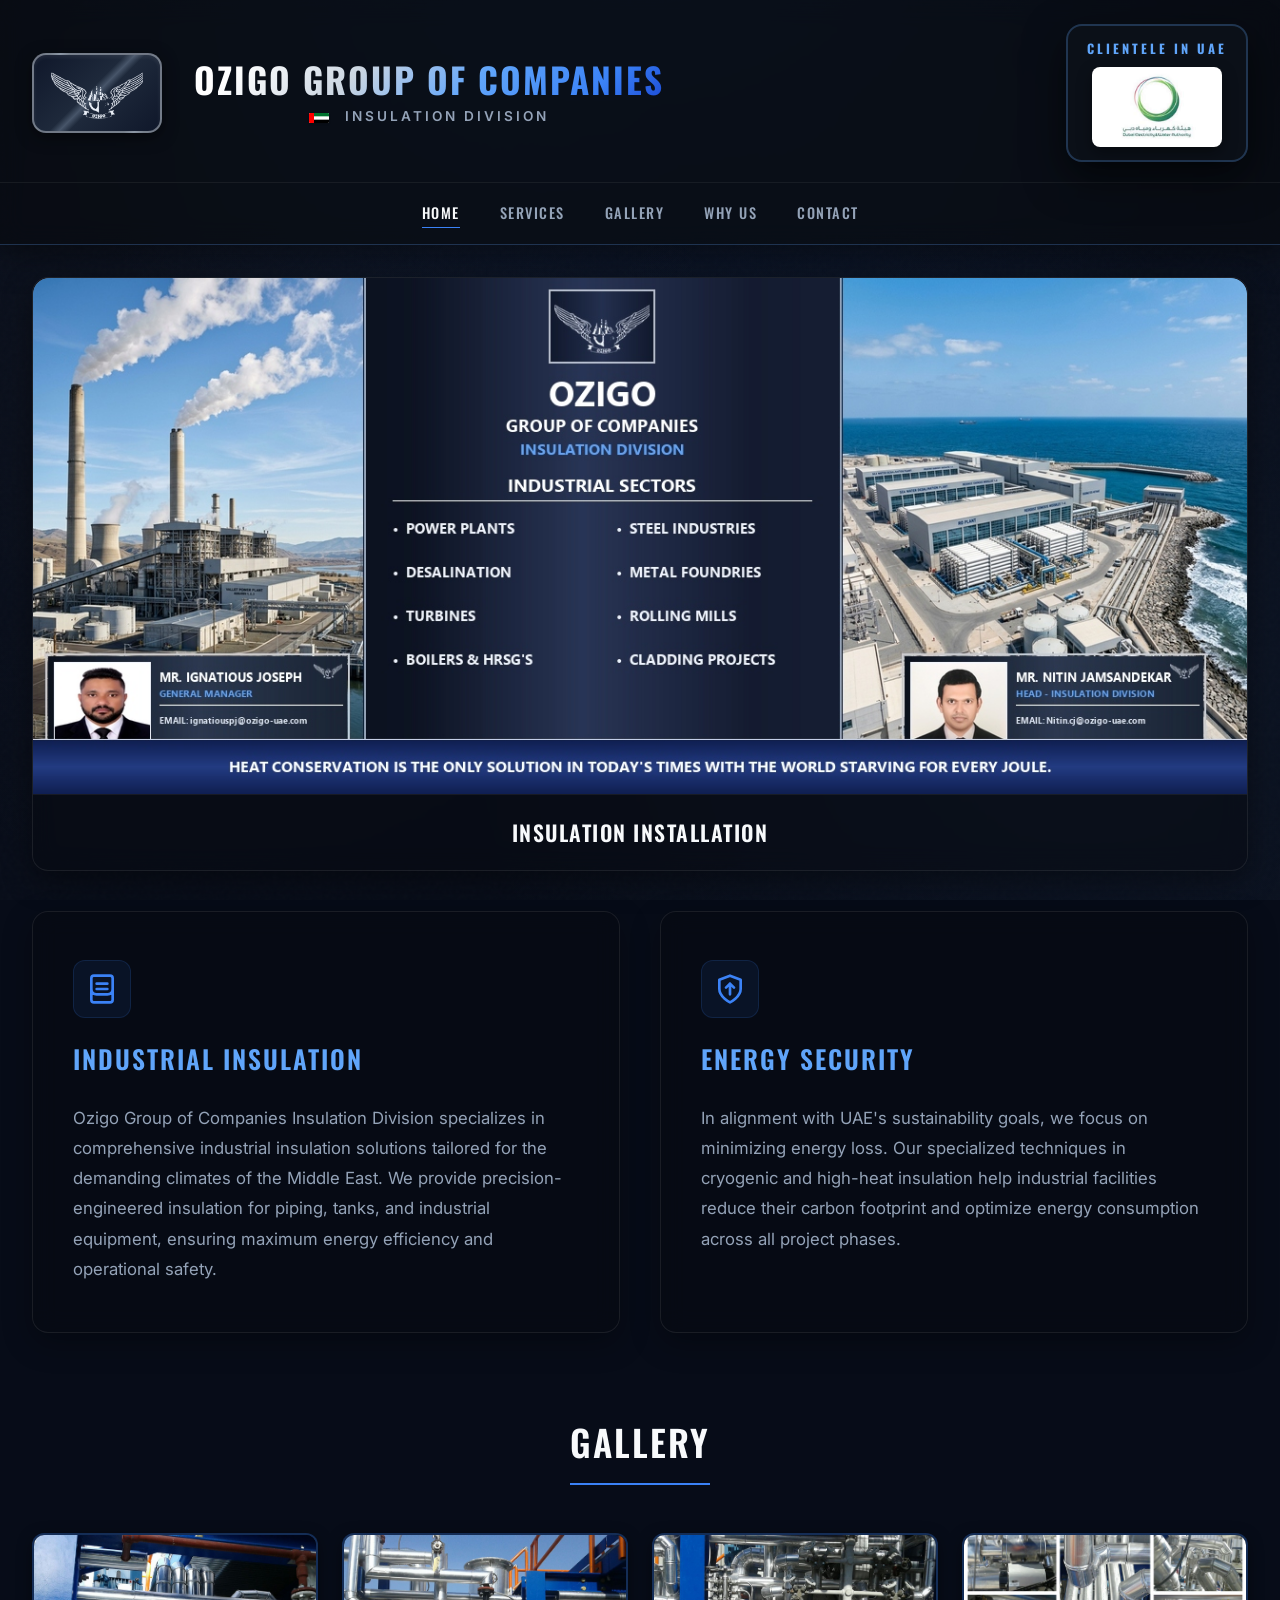
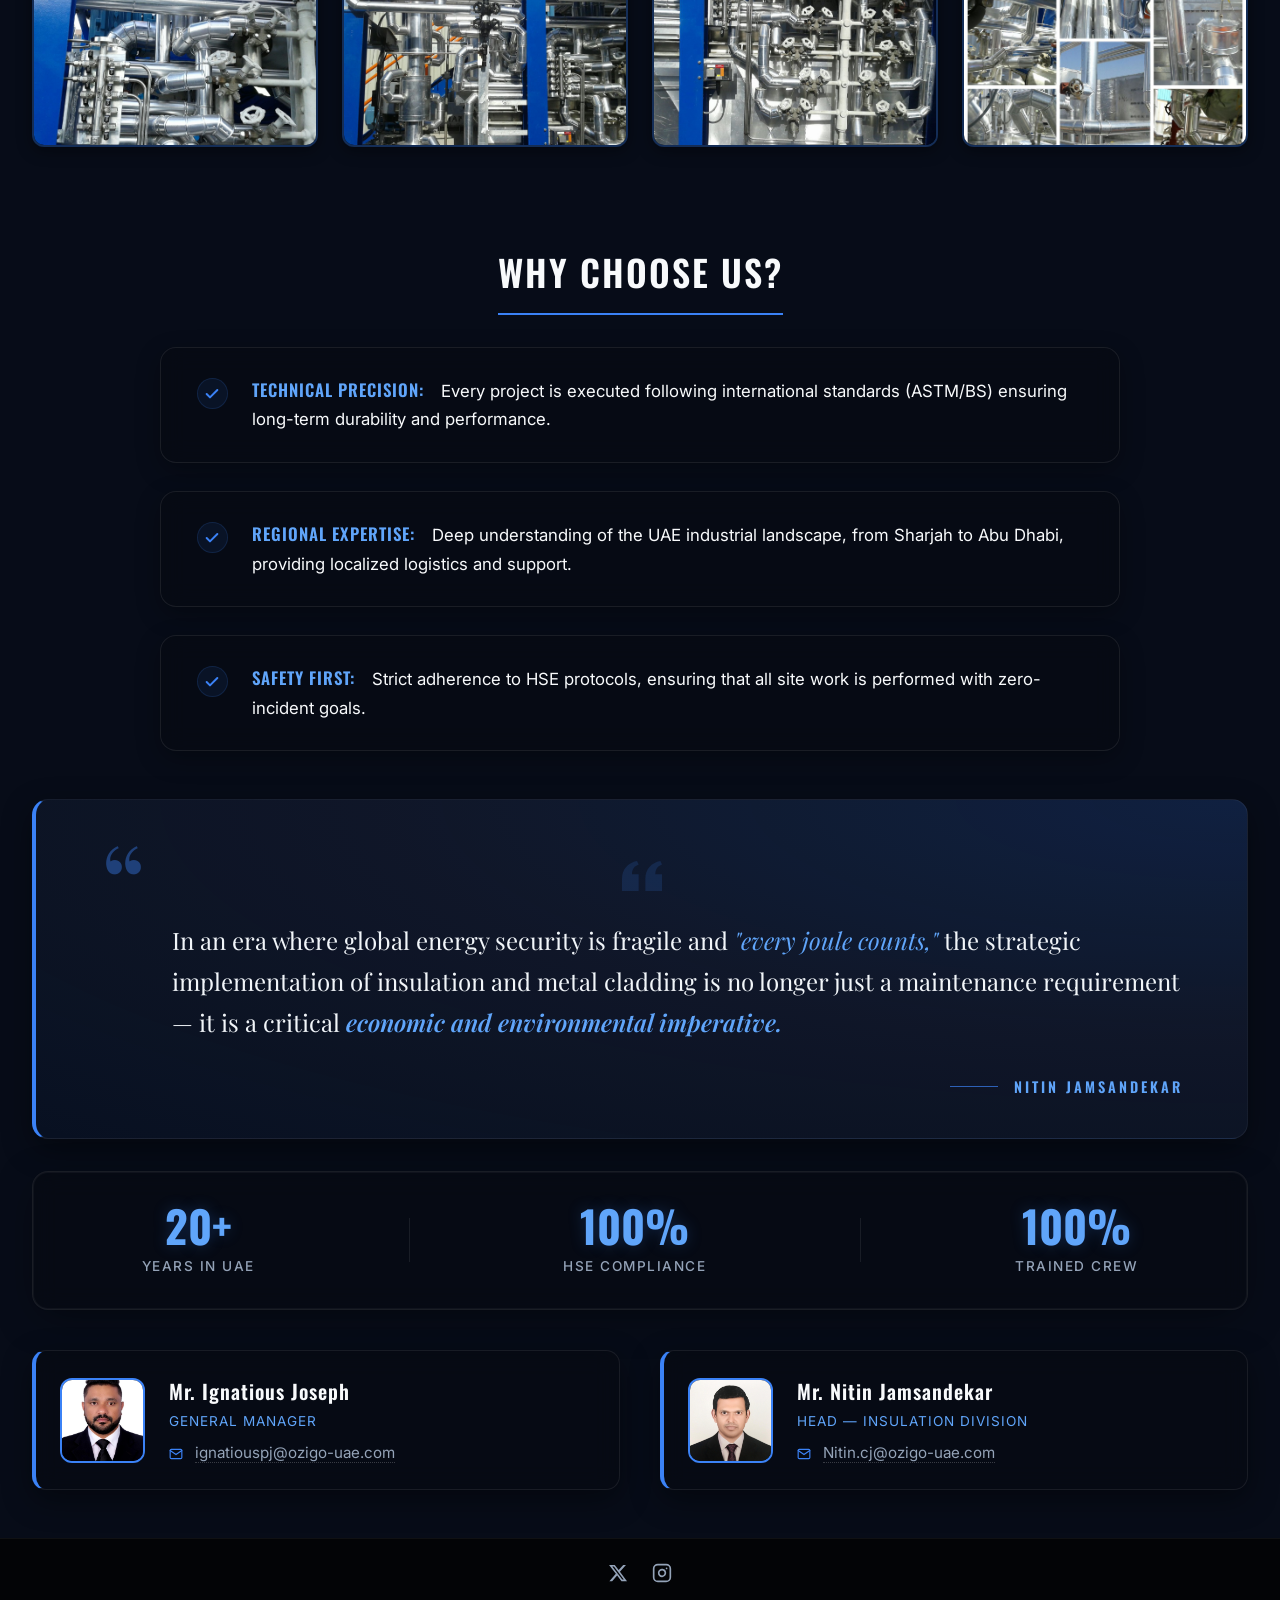
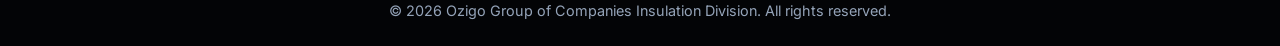
==== commit bc7ddab7: "Swap Nitin and Ignatious Joseph positions on both the ad banner and the website bottom contacts sect" ====
--- a/index.html
+++ b/index.html
@@ -206,21 +206,6 @@
   <!-- CONTACTS / BUSINESS CARDS -->
   <section id="contact" class="contacts reveal">
     <div class="business-card">
-      <img src="nitin-jamsandekar.jpg" alt="Mr. Nitin Jamsandekar" class="card-photo" />
-      <div class="card-info">
-        <h3>Mr. Nitin Jamsandekar</h3>
-        <p class="card-role">Head — Insulation Division</p>
-        <p class="card-contact">
-          <svg viewBox="0 0 24 24" width="14" height="14" fill="none" stroke="currentColor" stroke-width="2" stroke-linecap="round" stroke-linejoin="round" class="contact-icon">
-            <path d="M4 4h16c1.1 0 2 .9 2 2v12c0 1.1-.9 2-2 2H4c-1.1 0-2-.9-2-2V6c0-1.1.9-2 2-2z"></path>
-            <polyline points="22,6 12,13 2,6"></polyline>
-          </svg>
-          <a href="mailto:Nitin.cj@ozigo-uae.com">Nitin.cj@ozigo-uae.com</a>
-        </p>
-      </div>
-    </div>
-
-    <div class="business-card">
       <img src="images/ignatious.jpg" alt="Mr. Ignatious Joseph" class="card-photo" />
       <div class="card-info">
         <h3>Mr. Ignatious Joseph</h3>
@@ -231,6 +216,21 @@
             <polyline points="22,6 12,13 2,6"></polyline>
           </svg>
           <a href="mailto:ignatiouspj@ozigo-uae.com">ignatiouspj@ozigo-uae.com</a>
+        </p>
+      </div>
+    </div>
+
+    <div class="business-card">
+      <img src="images/nitin.jpg" alt="Mr. Nitin Jamsandekar" class="card-photo" />
+      <div class="card-info">
+        <h3>Mr. Nitin Jamsandekar</h3>
+        <p class="card-role">Head — Insulation Division</p>
+        <p class="card-contact">
+          <svg viewBox="0 0 24 24" width="14" height="14" fill="none" stroke="currentColor" stroke-width="2" stroke-linecap="round" stroke-linejoin="round" class="contact-icon">
+            <path d="M4 4h16c1.1 0 2 .9 2 2v12c0 1.1-.9 2-2 2H4c-1.1 0-2-.9-2-2V6c0-1.1.9-2 2-2z"></path>
+            <polyline points="22,6 12,13 2,6"></polyline>
+          </svg>
+          <a href="mailto:Nitin.cj@ozigo-uae.com">Nitin.cj@ozigo-uae.com</a>
         </p>
       </div>
     </div>
